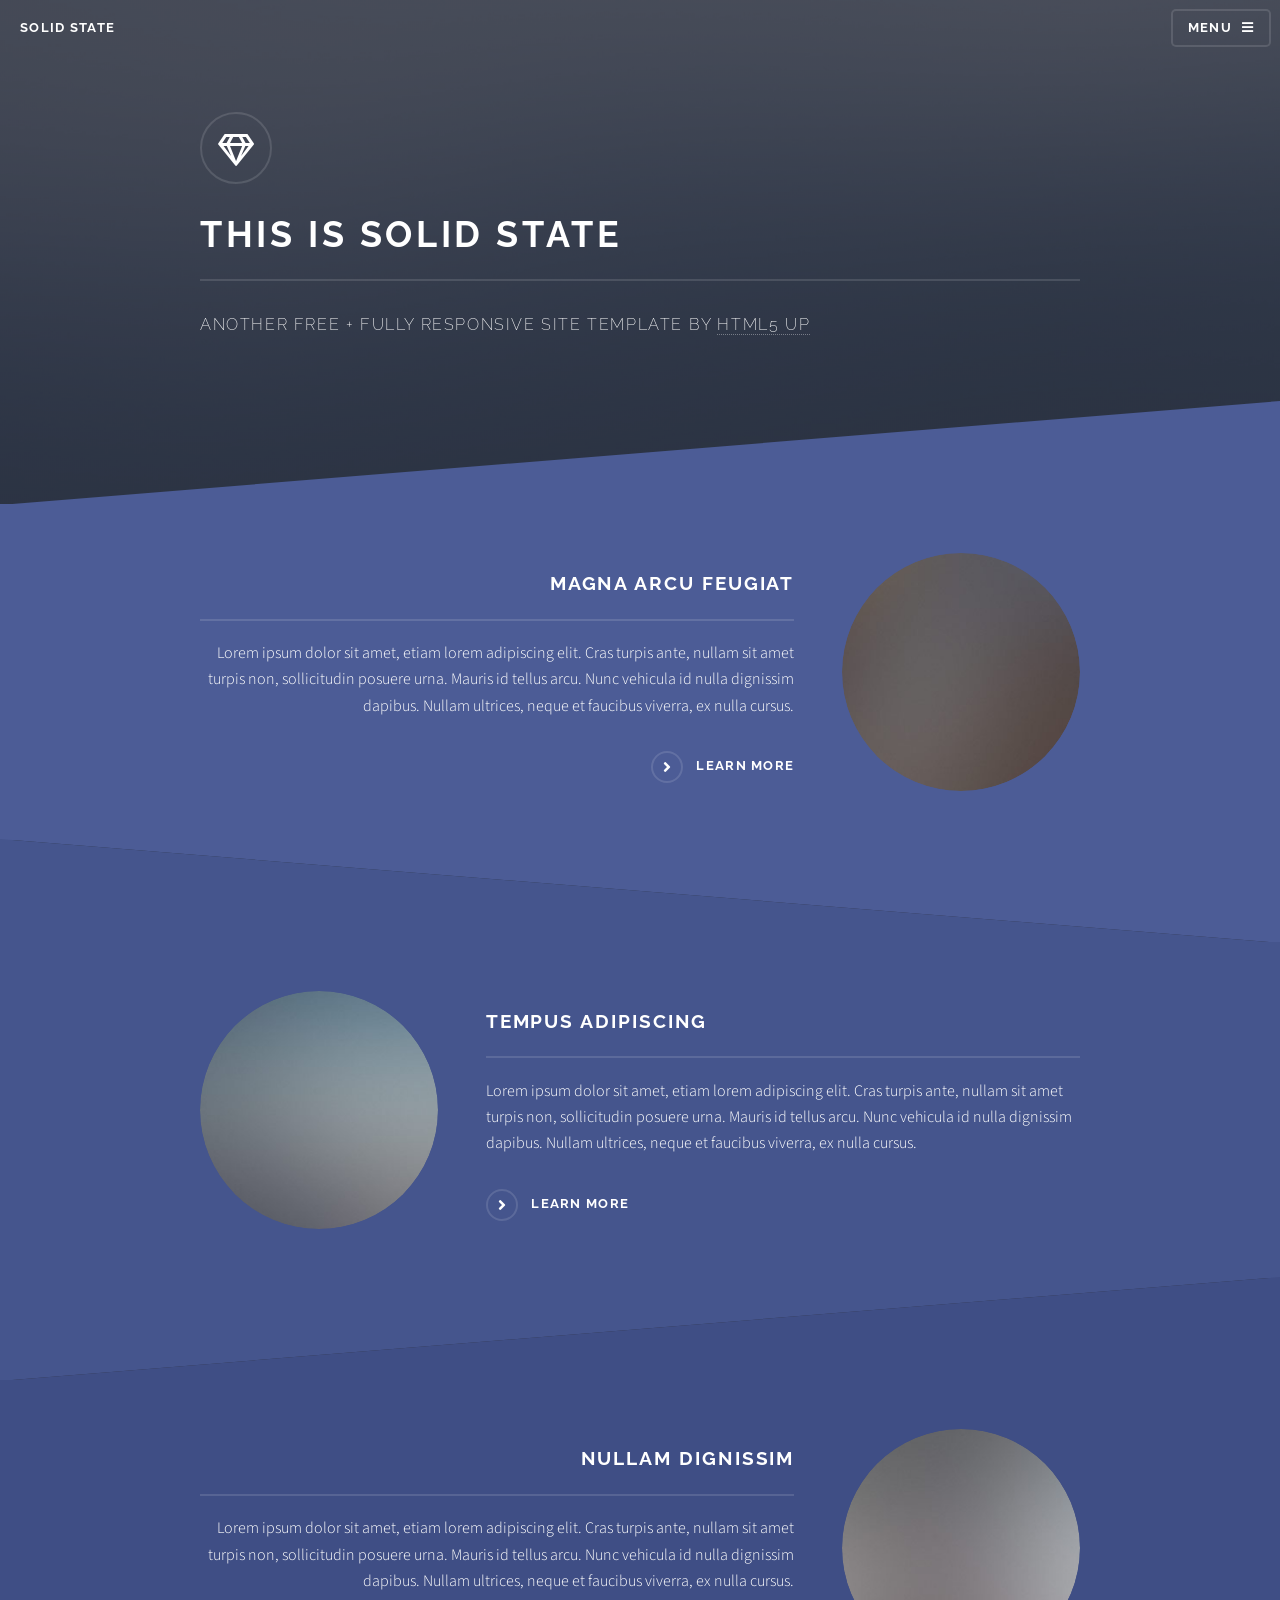
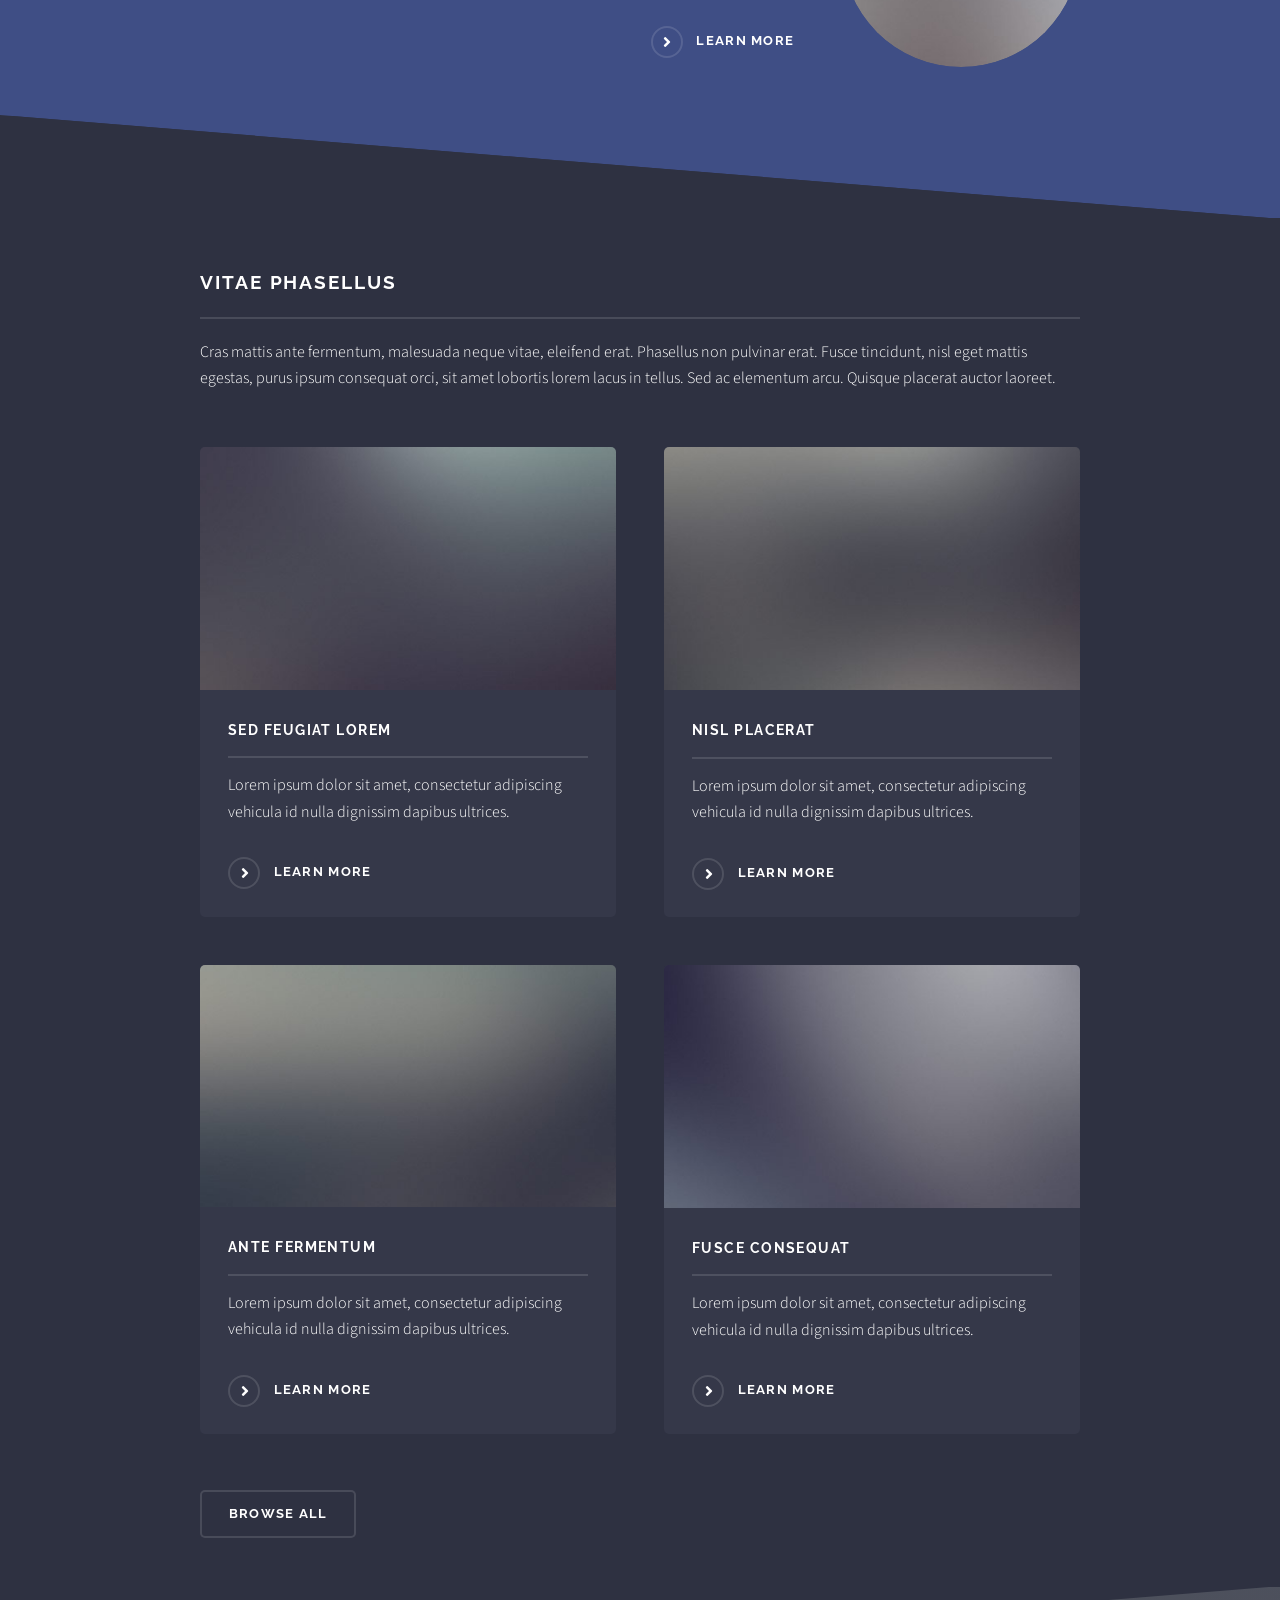
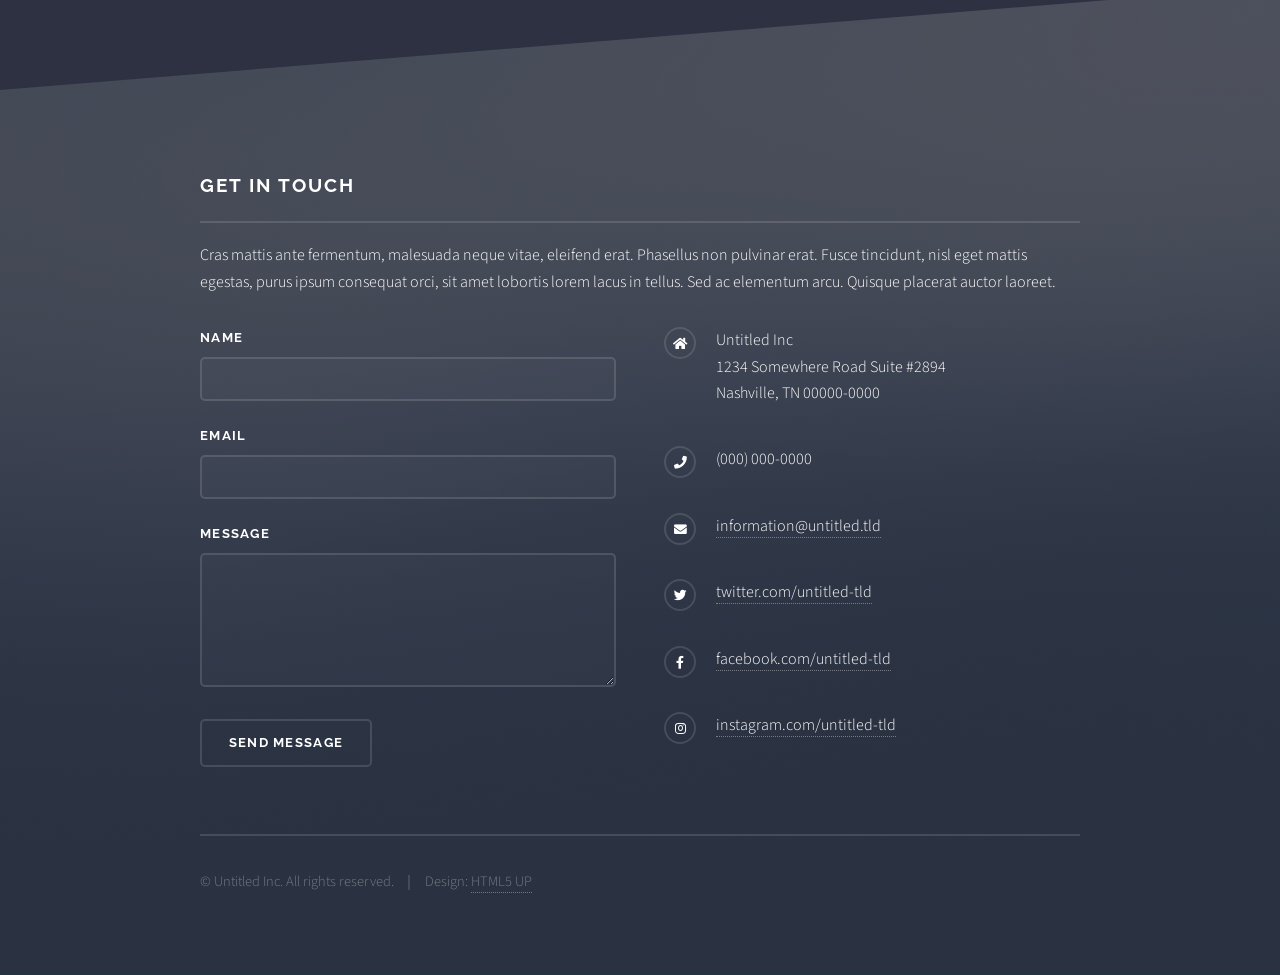
==== index.html @ ca30f861 "Add files via upload" ====
<!DOCTYPE HTML>
<!--
	Solid State by HTML5 UP
	html5up.net | @ajlkn
	Free for personal and commercial use under the CCA 3.0 license (html5up.net/license)
-->
<html>
	<head>
		<title>Solid State by HTML5 UP</title>
		<meta charset="utf-8" />
		<meta name="viewport" content="width=device-width, initial-scale=1, user-scalable=no" />
		<link rel="stylesheet" href="assets/css/main.css" />
		<noscript><link rel="stylesheet" href="assets/css/noscript.css" /></noscript>
	</head>
	<body class="is-preload">

		<!-- Page Wrapper -->
			<div id="page-wrapper">

				<!-- Header -->
					<header id="header" class="alt">
						<h1><a href="index.html">Solid State</a></h1>
						<nav>
							<a href="#menu">Menu</a>
						</nav>
					</header>

				<!-- Menu -->
					<nav id="menu">
						<div class="inner">
							<h2>Menu</h2>
							<ul class="links">
								<li><a href="index.html">Home</a></li>
								<li><a href="generic.html">Generic</a></li>
								<li><a href="elements.html">Elements</a></li>
								<li><a href="#">Log In</a></li>
								<li><a href="#">Sign Up</a></li>
							</ul>
							<a href="#" class="close">Close</a>
						</div>
					</nav>

				<!-- Banner -->
					<section id="banner">
						<div class="inner">
							<div class="logo"><span class="icon fa-gem"></span></div>
							<h2>This is Solid State</h2>
							<p>Another free + fully responsive site template by <a href="http://html5up.net">HTML5 UP</a></p>
						</div>
					</section>

				<!-- Wrapper -->
					<section id="wrapper">

						<!-- One -->
							<section id="one" class="wrapper spotlight style1">
								<div class="inner">
									<a href="#" class="image"><img src="images/pic01.jpg" alt="" /></a>
									<div class="content">
										<h2 class="major">Magna arcu feugiat</h2>
										<p>Lorem ipsum dolor sit amet, etiam lorem adipiscing elit. Cras turpis ante, nullam sit amet turpis non, sollicitudin posuere urna. Mauris id tellus arcu. Nunc vehicula id nulla dignissim dapibus. Nullam ultrices, neque et faucibus viverra, ex nulla cursus.</p>
										<a href="#" class="special">Learn more</a>
									</div>
								</div>
							</section>

						<!-- Two -->
							<section id="two" class="wrapper alt spotlight style2">
								<div class="inner">
									<a href="#" class="image"><img src="images/pic02.jpg" alt="" /></a>
									<div class="content">
										<h2 class="major">Tempus adipiscing</h2>
										<p>Lorem ipsum dolor sit amet, etiam lorem adipiscing elit. Cras turpis ante, nullam sit amet turpis non, sollicitudin posuere urna. Mauris id tellus arcu. Nunc vehicula id nulla dignissim dapibus. Nullam ultrices, neque et faucibus viverra, ex nulla cursus.</p>
										<a href="#" class="special">Learn more</a>
									</div>
								</div>
							</section>

						<!-- Three -->
							<section id="three" class="wrapper spotlight style3">
								<div class="inner">
									<a href="#" class="image"><img src="images/pic03.jpg" alt="" /></a>
									<div class="content">
										<h2 class="major">Nullam dignissim</h2>
										<p>Lorem ipsum dolor sit amet, etiam lorem adipiscing elit. Cras turpis ante, nullam sit amet turpis non, sollicitudin posuere urna. Mauris id tellus arcu. Nunc vehicula id nulla dignissim dapibus. Nullam ultrices, neque et faucibus viverra, ex nulla cursus.</p>
										<a href="#" class="special">Learn more</a>
									</div>
								</div>
							</section>

						<!-- Four -->
							<section id="four" class="wrapper alt style1">
								<div class="inner">
									<h2 class="major">Vitae phasellus</h2>
									<p>Cras mattis ante fermentum, malesuada neque vitae, eleifend erat. Phasellus non pulvinar erat. Fusce tincidunt, nisl eget mattis egestas, purus ipsum consequat orci, sit amet lobortis lorem lacus in tellus. Sed ac elementum arcu. Quisque placerat auctor laoreet.</p>
									<section class="features">
										<article>
											<a href="#" class="image"><img src="images/pic04.jpg" alt="" /></a>
											<h3 class="major">Sed feugiat lorem</h3>
											<p>Lorem ipsum dolor sit amet, consectetur adipiscing vehicula id nulla dignissim dapibus ultrices.</p>
											<a href="#" class="special">Learn more</a>
										</article>
										<article>
											<a href="#" class="image"><img src="images/pic05.jpg" alt="" /></a>
											<h3 class="major">Nisl placerat</h3>
											<p>Lorem ipsum dolor sit amet, consectetur adipiscing vehicula id nulla dignissim dapibus ultrices.</p>
											<a href="#" class="special">Learn more</a>
										</article>
										<article>
											<a href="#" class="image"><img src="images/pic06.jpg" alt="" /></a>
											<h3 class="major">Ante fermentum</h3>
											<p>Lorem ipsum dolor sit amet, consectetur adipiscing vehicula id nulla dignissim dapibus ultrices.</p>
											<a href="#" class="special">Learn more</a>
										</article>
										<article>
											<a href="#" class="image"><img src="images/pic07.jpg" alt="" /></a>
											<h3 class="major">Fusce consequat</h3>
											<p>Lorem ipsum dolor sit amet, consectetur adipiscing vehicula id nulla dignissim dapibus ultrices.</p>
											<a href="#" class="special">Learn more</a>
										</article>
									</section>
									<ul class="actions">
										<li><a href="#" class="button">Browse All</a></li>
									</ul>
								</div>
							</section>

					</section>

				<!-- Footer -->
					<section id="footer">
						<div class="inner">
							<h2 class="major">Get in touch</h2>
							<p>Cras mattis ante fermentum, malesuada neque vitae, eleifend erat. Phasellus non pulvinar erat. Fusce tincidunt, nisl eget mattis egestas, purus ipsum consequat orci, sit amet lobortis lorem lacus in tellus. Sed ac elementum arcu. Quisque placerat auctor laoreet.</p>
							<form method="post" action="#">
								<div class="fields">
									<div class="field">
										<label for="name">Name</label>
										<input type="text" name="name" id="name" />
									</div>
									<div class="field">
										<label for="email">Email</label>
										<input type="email" name="email" id="email" />
									</div>
									<div class="field">
										<label for="message">Message</label>
										<textarea name="message" id="message" rows="4"></textarea>
									</div>
								</div>
								<ul class="actions">
									<li><input type="submit" value="Send Message" /></li>
								</ul>
							</form>
							<ul class="contact">
								<li class="icon solid fa-home">
									Untitled Inc<br />
									1234 Somewhere Road Suite #2894<br />
									Nashville, TN 00000-0000
								</li>
								<li class="icon solid fa-phone">(000) 000-0000</li>
								<li class="icon solid fa-envelope"><a href="#">information@untitled.tld</a></li>
								<li class="icon brands fa-twitter"><a href="#">twitter.com/untitled-tld</a></li>
								<li class="icon brands fa-facebook-f"><a href="#">facebook.com/untitled-tld</a></li>
								<li class="icon brands fa-instagram"><a href="#">instagram.com/untitled-tld</a></li>
							</ul>
							<ul class="copyright">
								<li>&copy; Untitled Inc. All rights reserved.</li><li>Design: <a href="http://html5up.net">HTML5 UP</a></li>
							</ul>
						</div>
					</section>

			</div>

		<!-- Scripts -->
			<script src="assets/js/jquery.min.js"></script>
			<script src="assets/js/jquery.scrollex.min.js"></script>
			<script src="assets/js/browser.min.js"></script>
			<script src="assets/js/breakpoints.min.js"></script>
			<script src="assets/js/util.js"></script>
			<script src="assets/js/main.js"></script>

	</body>
</html>
---- assets/css/main.css ----
@import url(fontawesome-all.min.css);
@import url("https://fonts.googleapis.com/css?family=Raleway:200,700|Source+Sans+Pro:300,600,300italic,600italic");

/*
	Solid State by HTML5 UP
	html5up.net | @ajlkn
	Free for personal and commercial use under the CCA 3.0 license (html5up.net/license)
*/

html, body, div, span, applet, object,
iframe, h1, h2, h3, h4, h5, h6, p, blockquote,
pre, a, abbr, acronym, address, big, cite,
code, del, dfn, em, img, ins, kbd, q, s, samp,
small, strike, strong, sub, sup, tt, var, b,
u, i, center, dl, dt, dd, ol, ul, li, fieldset,
form, label, legend, table, caption, tbody,
tfoot, thead, tr, th, td, article, aside,
canvas, details, embed, figure, figcaption,
footer, header, hgroup, menu, nav, output, ruby,
section, summary, time, mark, audio, video {
	margin: 0;
	padding: 0;
	border: 0;
	font-size: 100%;
	font: inherit;
	vertical-align: baseline;}

article, aside, details, figcaption, figure,
footer, header, hgroup, menu, nav, section {
	display: block;}

body {
	line-height: 1;
}

ol, ul {
	list-style: none;
}

blockquote, q {
	quotes: none;
}

	blockquote:before, blockquote:after, q:before, q:after {
		content: '';
		content: none;
	}

table {
	border-collapse: collapse;
	border-spacing: 0;
}

body {
	-webkit-text-size-adjust: none;
}

mark {
	background-color: transparent;
	color: inherit;
}

input::-moz-focus-inner {
	border: 0;
	padding: 0;
}

input, select, textarea {
	-moz-appearance: none;
	-webkit-appearance: none;
	-ms-appearance: none;
	appearance: none;
}

/* Basic */

	@-ms-viewport {
		width: device-width;
	}

	body {
		-ms-overflow-style: scrollbar;
	}

	@media screen and (max-width: 480px) {

		html, body {
			min-width: 320px;
		}

	}

	html {
		box-sizing: border-box;
	}

	*, *:before, *:after {
		box-sizing: inherit;
	}

	body {
		background-color: #2e3141;
		background-image: linear-gradient(to top, rgba(46, 49, 65, 0.8), rgba(46, 49, 65, 0.8)), url("../../images/bg.jpg");
		background-size: auto, cover;
		background-attachment: fixed, fixed;
		background-position: center, center;
	}

		body.is-preload *, body.is-preload *:before, body.is-preload *:after {
			-moz-animation: none !important;
			-webkit-animation: none !important;
			-ms-animation: none !important;
			animation: none !important;
			-moz-transition: none !important;
			-webkit-transition: none !important;
			-ms-transition: none !important;
			transition: none !important;
		}

/* Type */

	body, input, select, textarea {
		color: #ffffff;
		font-family: "Source Sans Pro", Helvetica, sans-serif;
		font-size: 16.5pt;
		font-weight: 300;
		line-height: 1.65;
	}

		@media screen and (max-width: 1680px) {

			body, input, select, textarea {
				font-size: 13pt;
			}

		}

		@media screen and (max-width: 1280px) {

			body, input, select, textarea {
				font-size: 12pt;
			}

		}

		@media screen and (max-width: 980px) {

			body, input, select, textarea {
				font-size: 12pt;
			}

		}

		@media screen and (max-width: 736px) {

			body, input, select, textarea {
				font-size: 12pt;
			}

		}

		@media screen and (max-width: 480px) {

			body, input, select, textarea {
				font-size: 12pt;
			}

		}

	a {
		-moz-transition: color 0.2s ease-in-out, border-bottom-color 0.2s ease-in-out;
		-webkit-transition: color 0.2s ease-in-out, border-bottom-color 0.2s ease-in-out;
		-ms-transition: color 0.2s ease-in-out, border-bottom-color 0.2s ease-in-out;
		transition: color 0.2s ease-in-out, border-bottom-color 0.2s ease-in-out;
		border-bottom: dotted 1px rgba(255, 255, 255, 0.35);
		color: #ffffff;
		text-decoration: none;
	}

		a:hover {
			border-bottom-color: transparent;
			color: #ffffff !important;
		}

		a.special:not(.button) {
			text-decoration: none;
			border-bottom: 0;
			display: block;
			font-family: Raleway, Helvetica, sans-serif;
			font-size: 0.8em;
			font-weight: 700;
			letter-spacing: 0.1em;
			margin: 0 0 2em 0;
			text-transform: uppercase;
		}

			a.special:not(.button):before {
				-moz-osx-font-smoothing: grayscale;
				-webkit-font-smoothing: antialiased;
				display: inline-block;
				font-style: normal;
				font-variant: normal;
				text-rendering: auto;
				line-height: 1;
				text-transform: none !important;
				font-family: 'Font Awesome 5 Free';
				font-weight: 900;
			}

			a.special:not(.button):before {
				-moz-transition: background-color 0.2s ease-in-out;
				-webkit-transition: background-color 0.2s ease-in-out;
				-ms-transition: background-color 0.2s ease-in-out;
				transition: background-color 0.2s ease-in-out;
				border-radius: 100%;
				border: solid 2px rgba(255, 255, 255, 0.125);
				content: '\f105';
				display: inline-block;
				font-size: 1.25em;
				height: 2em;
				line-height: 1.75em;
				margin-right: 0.85em;
				text-align: center;
				text-indent: 0.15em;
				vertical-align: middle;
				width: 2em;
			}

			a.special:not(.button):hover:before {
				background-color: rgba(255, 255, 255, 0.025);
			}

			a.special:not(.button):active:before {
				background-color: rgba(255, 255, 255, 0.075);
			}

	strong, b {
		color: #ffffff;
		font-weight: 600;
	}

	em, i {
		font-style: italic;
	}

	p {
		margin: 0 0 2em 0;
	}

	h1, h2, h3, h4, h5, h6 {
		color: #ffffff;
		font-family: Raleway, Helvetica, sans-serif;
		font-weight: 700;
		letter-spacing: 0.1em;
		margin: 0 0 1em 0;
		text-transform: uppercase;
	}

		h1 a, h2 a, h3 a, h4 a, h5 a, h6 a {
			color: inherit;
			text-decoration: none;
			border-bottom: 0;
		}

		h1 span, h2 span, h3 span, h4 span, h5 span, h6 span {
			font-weight: 200;
		}

		h1.major, h2.major, h3.major, h4.major, h5.major, h6.major {
			padding-bottom: 1em;
			border-bottom: solid 2px rgba(255, 255, 255, 0.125);
		}

	h2 {
		font-size: 1.2em;
	}

	h3 {
		font-size: 0.9em;
	}

	h4 {
		font-size: 0.7em;
	}

	h5 {
		font-size: 0.7em;
	}

	h6 {
		font-size: 0.7em;
	}

	@media screen and (max-width: 736px) {

		h2 {
			font-size: 1em;
		}

		h3 {
			font-size: 0.8em;
		}

	}

	sub {
		font-size: 0.8em;
		position: relative;
		top: 0.5em;
	}

	sup {
		font-size: 0.8em;
		position: relative;
		top: -0.5em;
	}

	blockquote {
		border-left: solid 4px rgba(255, 255, 255, 0.125);
		font-style: italic;
		margin: 0 0 2em 0;
		padding: 0.5em 0 0.5em 2em;
	}

	code {
		background: rgba(255, 255, 255, 0.025);
		border-radius: 5px;
		border: solid 2px rgba(255, 255, 255, 0.125);
		font-family: "Courier New", monospace;
		font-size: 0.9em;
		margin: 0 0.25em;
		padding: 0.25em 0.65em;
	}

	pre {
		-webkit-overflow-scrolling: touch;
		font-family: "Courier New", monospace;
		font-size: 0.9em;
		margin: 0 0 2em 0;
	}

		pre code {
			display: block;
			line-height: 1.75em;
			padding: 1em 1.5em;
			overflow-x: auto;
		}

	hr {
		border: 0;
		border-bottom: solid 2px rgba(255, 255, 255, 0.125);
		margin: 2.5em 0;
	}

		hr.major {
			margin: 4em 0;
		}

	.align-left {
		text-align: left;
	}

	.align-center {
		text-align: center;
	}

	.align-right {
		text-align: right;
	}

/* Row */

	.row {
		display: flex;
		flex-wrap: wrap;
		box-sizing: border-box;
		align-items: stretch;
	}

		.row > * {
			box-sizing: border-box;
		}

		.row.gtr-uniform > * > :last-child {
			margin-bottom: 0;
		}

		.row.aln-left {
			justify-content: flex-start;
		}

		.row.aln-center {
			justify-content: center;
		}

		.row.aln-right {
			justify-content: flex-end;
		}

		.row.aln-top {
			align-items: flex-start;
		}

		.row.aln-middle {
			align-items: center;
		}

		.row.aln-bottom {
			align-items: flex-end;
		}

		.row > .imp {
			order: -1;
		}

		.row > .col-1 {
			width: 8.33333%;
		}

		.row > .off-1 {
			margin-left: 8.33333%;
		}

		.row > .col-2 {
			width: 16.66667%;
		}

		.row > .off-2 {
			margin-left: 16.66667%;
		}

		.row > .col-3 {
			width: 25%;
		}

		.row > .off-3 {
			margin-left: 25%;
		}

		.row > .col-4 {
			width: 33.33333%;
		}

		.row > .off-4 {
			margin-left: 33.33333%;
		}

		.row > .col-5 {
			width: 41.66667%;
		}

		.row > .off-5 {
			margin-left: 41.66667%;
		}

		.row > .col-6 {
			width: 50%;
		}

		.row > .off-6 {
			margin-left: 50%;
		}

		.row > .col-7 {
			width: 58.33333%;
		}

		.row > .off-7 {
			margin-left: 58.33333%;
		}

		.row > .col-8 {
			width: 66.66667%;
		}

		.row > .off-8 {
			margin-left: 66.66667%;
		}

		.row > .col-9 {
			width: 75%;
		}

		.row > .off-9 {
			margin-left: 75%;
		}

		.row > .col-10 {
			width: 83.33333%;
		}

		.row > .off-10 {
			margin-left: 83.33333%;
		}

		.row > .col-11 {
			width: 91.66667%;
		}

		.row > .off-11 {
			margin-left: 91.66667%;
		}

		.row > .col-12 {
			width: 100%;
		}

		.row > .off-12 {
			margin-left: 100%;
		}

		.row.gtr-0 {
			margin-top: 0;
			margin-left: 0em;
		}

			.row.gtr-0 > * {
				padding: 0 0 0 0em;
			}

			.row.gtr-0.gtr-uniform {
				margin-top: 0em;
			}

				.row.gtr-0.gtr-uniform > * {
					padding-top: 0em;
				}

		.row.gtr-25 {
			margin-top: 0;
			margin-left: -0.4375em;
		}

			.row.gtr-25 > * {
				padding: 0 0 0 0.4375em;
			}

			.row.gtr-25.gtr-uniform {
				margin-top: -0.4375em;
			}

				.row.gtr-25.gtr-uniform > * {
					padding-top: 0.4375em;
				}

		.row.gtr-50 {
			margin-top: 0;
			margin-left: -0.875em;
		}

			.row.gtr-50 > * {
				padding: 0 0 0 0.875em;
			}

			.row.gtr-50.gtr-uniform {
				margin-top: -0.875em;
			}

				.row.gtr-50.gtr-uniform > * {
					padding-top: 0.875em;
				}

		.row {
			margin-top: 0;
			margin-left: -1.75em;
		}

			.row > * {
				padding: 0 0 0 1.75em;
			}

			.row.gtr-uniform {
				margin-top: -1.75em;
			}

				.row.gtr-uniform > * {
					padding-top: 1.75em;
				}

		.row.gtr-150 {
			margin-top: 0;
			margin-left: -2.625em;
		}

			.row.gtr-150 > * {
				padding: 0 0 0 2.625em;
			}

			.row.gtr-150.gtr-uniform {
				margin-top: -2.625em;
			}

				.row.gtr-150.gtr-uniform > * {
					padding-top: 2.625em;
				}

		.row.gtr-200 {
			margin-top: 0;
			margin-left: -3.5em;
		}

			.row.gtr-200 > * {
				padding: 0 0 0 3.5em;
			}

			.row.gtr-200.gtr-uniform {
				margin-top: -3.5em;
			}

				.row.gtr-200.gtr-uniform > * {
					padding-top: 3.5em;
				}

		@media screen and (max-width: 1680px) {

			.row {
				display: flex;
				flex-wrap: wrap;
				box-sizing: border-box;
				align-items: stretch;
			}

				.row > * {
					box-sizing: border-box;
				}

				.row.gtr-uniform > * > :last-child {
					margin-bottom: 0;
				}

				.row.aln-left {
					justify-content: flex-start;
				}

				.row.aln-center {
					justify-content: center;
				}

				.row.aln-right {
					justify-content: flex-end;
				}

				.row.aln-top {
					align-items: flex-start;
				}

				.row.aln-middle {
					align-items: center;
				}

				.row.aln-bottom {
					align-items: flex-end;
				}

				.row > .imp-xlarge {
					order: -1;
				}

				.row > .col-1-xlarge {
					width: 8.33333%;
				}

				.row > .off-1-xlarge {
					margin-left: 8.33333%;
				}

				.row > .col-2-xlarge {
					width: 16.66667%;
				}

				.row > .off-2-xlarge {
					margin-left: 16.66667%;
				}

				.row > .col-3-xlarge {
					width: 25%;
				}

				.row > .off-3-xlarge {
					margin-left: 25%;
				}

				.row > .col-4-xlarge {
					width: 33.33333%;
				}

				.row > .off-4-xlarge {
					margin-left: 33.33333%;
				}

				.row > .col-5-xlarge {
					width: 41.66667%;
				}

				.row > .off-5-xlarge {
					margin-left: 41.66667%;
				}

				.row > .col-6-xlarge {
					width: 50%;
				}

				.row > .off-6-xlarge {
					margin-left: 50%;
				}

				.row > .col-7-xlarge {
					width: 58.33333%;
				}

				.row > .off-7-xlarge {
					margin-left: 58.33333%;
				}

				.row > .col-8-xlarge {
					width: 66.66667%;
				}

				.row > .off-8-xlarge {
					margin-left: 66.66667%;
				}

				.row > .col-9-xlarge {
					width: 75%;
				}

				.row > .off-9-xlarge {
					margin-left: 75%;
				}

				.row > .col-10-xlarge {
					width: 83.33333%;
				}

				.row > .off-10-xlarge {
					margin-left: 83.33333%;
				}

				.row > .col-11-xlarge {
					width: 91.66667%;
				}

				.row > .off-11-xlarge {
					margin-left: 91.66667%;
				}

				.row > .col-12-xlarge {
					width: 100%;
				}

				.row > .off-12-xlarge {
					margin-left: 100%;
				}

				.row.gtr-0 {
					margin-top: 0;
					margin-left: 0em;
				}

					.row.gtr-0 > * {
						padding: 0 0 0 0em;
					}

					.row.gtr-0.gtr-uniform {
						margin-top: 0em;
					}

						.row.gtr-0.gtr-uniform > * {
							padding-top: 0em;
						}

				.row.gtr-25 {
					margin-top: 0;
					margin-left: -0.4375em;
				}

					.row.gtr-25 > * {
						padding: 0 0 0 0.4375em;
					}

					.row.gtr-25.gtr-uniform {
						margin-top: -0.4375em;
					}

						.row.gtr-25.gtr-uniform > * {
							padding-top: 0.4375em;
						}

				.row.gtr-50 {
					margin-top: 0;
					margin-left: -0.875em;
				}

					.row.gtr-50 > * {
						padding: 0 0 0 0.875em;
					}

					.row.gtr-50.gtr-uniform {
						margin-top: -0.875em;
					}

						.row.gtr-50.gtr-uniform > * {
							padding-top: 0.875em;
						}

				.row {
					margin-top: 0;
					margin-left: -1.75em;
				}

					.row > * {
						padding: 0 0 0 1.75em;
					}

					.row.gtr-uniform {
						margin-top: -1.75em;
					}

						.row.gtr-uniform > * {
							padding-top: 1.75em;
						}

				.row.gtr-150 {
					margin-top: 0;
					margin-left: -2.625em;
				}

					.row.gtr-150 > * {
						padding: 0 0 0 2.625em;
					}

					.row.gtr-150.gtr-uniform {
						margin-top: -2.625em;
					}

						.row.gtr-150.gtr-uniform > * {
							padding-top: 2.625em;
						}

				.row.gtr-200 {
					margin-top: 0;
					margin-left: -3.5em;
				}

					.row.gtr-200 > * {
						padding: 0 0 0 3.5em;
					}

					.row.gtr-200.gtr-uniform {
						margin-top: -3.5em;
					}

						.row.gtr-200.gtr-uniform > * {
							padding-top: 3.5em;
						}

		}

		@media screen and (max-width: 1280px) {

			.row {
				display: flex;
				flex-wrap: wrap;
				box-sizing: border-box;
				align-items: stretch;
			}

				.row > * {
					box-sizing: border-box;
				}

				.row.gtr-uniform > * > :last-child {
					margin-bottom: 0;
				}

				.row.aln-left {
					justify-content: flex-start;
				}

				.row.aln-center {
					justify-content: center;
				}

				.row.aln-right {
					justify-content: flex-end;
				}

				.row.aln-top {
					align-items: flex-start;
				}

				.row.aln-middle {
					align-items: center;
				}

				.row.aln-bottom {
					align-items: flex-end;
				}

				.row > .imp-large {
					order: -1;
				}

				.row > .col-1-large {
					width: 8.33333%;
				}

				.row > .off-1-large {
					margin-left: 8.33333%;
				}

				.row > .col-2-large {
					width: 16.66667%;
				}

				.row > .off-2-large {
					margin-left: 16.66667%;
				}

				.row > .col-3-large {
					width: 25%;
				}

				.row > .off-3-large {
					margin-left: 25%;
				}

				.row > .col-4-large {
					width: 33.33333%;
				}

				.row > .off-4-large {
					margin-left: 33.33333%;
				}

				.row > .col-5-large {
					width: 41.66667%;
				}

				.row > .off-5-large {
					margin-left: 41.66667%;
				}

				.row > .col-6-large {
					width: 50%;
				}

				.row > .off-6-large {
					margin-left: 50%;
				}

				.row > .col-7-large {
					width: 58.33333%;
				}

				.row > .off-7-large {
					margin-left: 58.33333%;
				}

				.row > .col-8-large {
					width: 66.66667%;
				}

				.row > .off-8-large {
					margin-left: 66.66667%;
				}

				.row > .col-9-large {
					width: 75%;
				}

				.row > .off-9-large {
					margin-left: 75%;
				}

				.row > .col-10-large {
					width: 83.33333%;
				}

				.row > .off-10-large {
					margin-left: 83.33333%;
				}

				.row > .col-11-large {
					width: 91.66667%;
				}

				.row > .off-11-large {
					margin-left: 91.66667%;
				}

				.row > .col-12-large {
					width: 100%;
				}

				.row > .off-12-large {
					margin-left: 100%;
				}

				.row.gtr-0 {
					margin-top: 0;
					margin-left: 0em;
				}

					.row.gtr-0 > * {
						padding: 0 0 0 0em;
					}

					.row.gtr-0.gtr-uniform {
						margin-top: 0em;
					}

						.row.gtr-0.gtr-uniform > * {
							padding-top: 0em;
						}

				.row.gtr-25 {
					margin-top: 0;
					margin-left: -0.4375em;
				}

					.row.gtr-25 > * {
						padding: 0 0 0 0.4375em;
					}

					.row.gtr-25.gtr-uniform {
						margin-top: -0.4375em;
					}

						.row.gtr-25.gtr-uniform > * {
							padding-top: 0.4375em;
						}

				.row.gtr-50 {
					margin-top: 0;
					margin-left: -0.875em;
				}

					.row.gtr-50 > * {
						padding: 0 0 0 0.875em;
					}

					.row.gtr-50.gtr-uniform {
						margin-top: -0.875em;
					}

						.row.gtr-50.gtr-uniform > * {
							padding-top: 0.875em;
						}

				.row {
					margin-top: 0;
					margin-left: -1.75em;
				}

					.row > * {
						padding: 0 0 0 1.75em;
					}

					.row.gtr-uniform {
						margin-top: -1.75em;
					}

						.row.gtr-uniform > * {
							padding-top: 1.75em;
						}

				.row.gtr-150 {
					margin-top: 0;
					margin-left: -2.625em;
				}

					.row.gtr-150 > * {
						padding: 0 0 0 2.625em;
					}

					.row.gtr-150.gtr-uniform {
						margin-top: -2.625em;
					}

						.row.gtr-150.gtr-uniform > * {
							padding-top: 2.625em;
						}

				.row.gtr-200 {
					margin-top: 0;
					margin-left: -3.5em;
				}

					.row.gtr-200 > * {
						padding: 0 0 0 3.5em;
					}

					.row.gtr-200.gtr-uniform {
						margin-top: -3.5em;
					}

						.row.gtr-200.gtr-uniform > * {
							padding-top: 3.5em;
						}

		}

		@media screen and (max-width: 980px) {

			.row {
				display: flex;
				flex-wrap: wrap;
				box-sizing: border-box;
				align-items: stretch;
			}

				.row > * {
					box-sizing: border-box;
				}

				.row.gtr-uniform > * > :last-child {
					margin-bottom: 0;
				}

				.row.aln-left {
					justify-content: flex-start;
				}

				.row.aln-center {
					justify-content: center;
				}

				.row.aln-right {
					justify-content: flex-end;
				}

				.row.aln-top {
					align-items: flex-start;
				}

				.row.aln-middle {
					align-items: center;
				}

				.row.aln-bottom {
					align-items: flex-end;
				}

				.row > .imp-medium {
					order: -1;
				}

				.row > .col-1-medium {
					width: 8.33333%;
				}

				.row > .off-1-medium {
					margin-left: 8.33333%;
				}

				.row > .col-2-medium {
					width: 16.66667%;
				}

				.row > .off-2-medium {
					margin-left: 16.66667%;
				}

				.row > .col-3-medium {
					width: 25%;
				}

				.row > .off-3-medium {
					margin-left: 25%;
				}

				.row > .col-4-medium {
					width: 33.33333%;
				}

				.row > .off-4-medium {
					margin-left: 33.33333%;
				}

				.row > .col-5-medium {
					width: 41.66667%;
				}

				.row > .off-5-medium {
					margin-left: 41.66667%;
				}

				.row > .col-6-medium {
					width: 50%;
				}

				.row > .off-6-medium {
					margin-left: 50%;
				}

				.row > .col-7-medium {
					width: 58.33333%;
				}

				.row > .off-7-medium {
					margin-left: 58.33333%;
				}

				.row > .col-8-medium {
					width: 66.66667%;
				}

				.row > .off-8-medium {
					margin-left: 66.66667%;
				}

				.row > .col-9-medium {
					width: 75%;
				}

				.row > .off-9-medium {
					margin-left: 75%;
				}

				.row > .col-10-medium {
					width: 83.33333%;
				}

				.row > .off-10-medium {
					margin-left: 83.33333%;
				}

				.row > .col-11-medium {
					width: 91.66667%;
				}

				.row > .off-11-medium {
					margin-left: 91.66667%;
				}

				.row > .col-12-medium {
					width: 100%;
				}

				.row > .off-12-medium {
					margin-left: 100%;
				}

				.row.gtr-0 {
					margin-top: 0;
					margin-left: 0em;
				}

					.row.gtr-0 > * {
						padding: 0 0 0 0em;
					}

					.row.gtr-0.gtr-uniform {
						margin-top: 0em;
					}

						.row.gtr-0.gtr-uniform > * {
							padding-top: 0em;
						}

				.row.gtr-25 {
					margin-top: 0;
					margin-left: -0.4375em;
				}

					.row.gtr-25 > * {
						padding: 0 0 0 0.4375em;
					}

					.row.gtr-25.gtr-uniform {
						margin-top: -0.4375em;
					}

						.row.gtr-25.gtr-uniform > * {
							padding-top: 0.4375em;
						}

				.row.gtr-50 {
					margin-top: 0;
					margin-left: -0.875em;
				}

					.row.gtr-50 > * {
						padding: 0 0 0 0.875em;
					}

					.row.gtr-50.gtr-uniform {
						margin-top: -0.875em;
					}

						.row.gtr-50.gtr-uniform > * {
							padding-top: 0.875em;
						}

				.row {
					margin-top: 0;
					margin-left: -1.75em;
				}

					.row > * {
						padding: 0 0 0 1.75em;
					}

					.row.gtr-uniform {
						margin-top: -1.75em;
					}

						.row.gtr-uniform > * {
							padding-top: 1.75em;
						}

				.row.gtr-150 {
					margin-top: 0;
					margin-left: -2.625em;
				}

					.row.gtr-150 > * {
						padding: 0 0 0 2.625em;
					}

					.row.gtr-150.gtr-uniform {
						margin-top: -2.625em;
					}

						.row.gtr-150.gtr-uniform > * {
							padding-top: 2.625em;
						}

				.row.gtr-200 {
					margin-top: 0;
					margin-left: -3.5em;
				}

					.row.gtr-200 > * {
						padding: 0 0 0 3.5em;
					}

					.row.gtr-200.gtr-uniform {
						margin-top: -3.5em;
					}

						.row.gtr-200.gtr-uniform > * {
							padding-top: 3.5em;
						}

		}

		@media screen and (max-width: 736px) {

			.row {
				display: flex;
				flex-wrap: wrap;
				box-sizing: border-box;
				align-items: stretch;
			}

				.row > * {
					box-sizing: border-box;
				}

				.row.gtr-uniform > * > :last-child {
					margin-bottom: 0;
				}

				.row.aln-left {
					justify-content: flex-start;
				}

				.row.aln-center {
					justify-content: center;
				}

				.row.aln-right {
					justify-content: flex-end;
				}

				.row.aln-top {
					align-items: flex-start;
				}

				.row.aln-middle {
					align-items: center;
				}

				.row.aln-bottom {
					align-items: flex-end;
				}

				.row > .imp-small {
					order: -1;
				}

				.row > .col-1-small {
					width: 8.33333%;
				}

				.row > .off-1-small {
					margin-left: 8.33333%;
				}

				.row > .col-2-small {
					width: 16.66667%;
				}

				.row > .off-2-small {
					margin-left: 16.66667%;
				}

				.row > .col-3-small {
					width: 25%;
				}

				.row > .off-3-small {
					margin-left: 25%;
				}

				.row > .col-4-small {
					width: 33.33333%;
				}

				.row > .off-4-small {
					margin-left: 33.33333%;
				}

				.row > .col-5-small {
					width: 41.66667%;
				}

				.row > .off-5-small {
					margin-left: 41.66667%;
				}

				.row > .col-6-small {
					width: 50%;
				}

				.row > .off-6-small {
					margin-left: 50%;
				}

				.row > .col-7-small {
					width: 58.33333%;
				}

				.row > .off-7-small {
					margin-left: 58.33333%;
				}

				.row > .col-8-small {
					width: 66.66667%;
				}

				.row > .off-8-small {
					margin-left: 66.66667%;
				}

				.row > .col-9-small {
					width: 75%;
				}

				.row > .off-9-small {
					margin-left: 75%;
				}

				.row > .col-10-small {
					width: 83.33333%;
				}

				.row > .off-10-small {
					margin-left: 83.33333%;
				}

				.row > .col-11-small {
					width: 91.66667%;
				}

				.row > .off-11-small {
					margin-left: 91.66667%;
				}

				.row > .col-12-small {
					width: 100%;
				}

				.row > .off-12-small {
					margin-left: 100%;
				}

				.row.gtr-0 {
					margin-top: 0;
					margin-left: 0em;
				}

					.row.gtr-0 > * {
						padding: 0 0 0 0em;
					}

					.row.gtr-0.gtr-uniform {
						margin-top: 0em;
					}

						.row.gtr-0.gtr-uniform > * {
							padding-top: 0em;
						}

				.row.gtr-25 {
					margin-top: 0;
					margin-left: -0.3125em;
				}

					.row.gtr-25 > * {
						padding: 0 0 0 0.3125em;
					}

					.row.gtr-25.gtr-uniform {
						margin-top: -0.3125em;
					}

						.row.gtr-25.gtr-uniform > * {
							padding-top: 0.3125em;
						}

				.row.gtr-50 {
					margin-top: 0;
					margin-left: -0.625em;
				}

					.row.gtr-50 > * {
						padding: 0 0 0 0.625em;
					}

					.row.gtr-50.gtr-uniform {
						margin-top: -0.625em;
					}

						.row.gtr-50.gtr-uniform > * {
							padding-top: 0.625em;
						}

				.row {
					margin-top: 0;
					margin-left: -1.25em;
				}

					.row > * {
						padding: 0 0 0 1.25em;
					}

					.row.gtr-uniform {
						margin-top: -1.25em;
					}

						.row.gtr-uniform > * {
							padding-top: 1.25em;
						}

				.row.gtr-150 {
					margin-top: 0;
					margin-left: -1.875em;
				}

					.row.gtr-150 > * {
						padding: 0 0 0 1.875em;
					}

					.row.gtr-150.gtr-uniform {
						margin-top: -1.875em;
					}

						.row.gtr-150.gtr-uniform > * {
							padding-top: 1.875em;
						}

				.row.gtr-200 {
					margin-top: 0;
					margin-left: -2.5em;
				}

					.row.gtr-200 > * {
						padding: 0 0 0 2.5em;
					}

					.row.gtr-200.gtr-uniform {
						margin-top: -2.5em;
					}

						.row.gtr-200.gtr-uniform > * {
							padding-top: 2.5em;
						}

		}

		@media screen and (max-width: 480px) {

			.row {
				display: flex;
				flex-wrap: wrap;
				box-sizing: border-box;
				align-items: stretch;
			}

				.row > * {
					box-sizing: border-box;
				}

				.row.gtr-uniform > * > :last-child {
					margin-bottom: 0;
				}

				.row.aln-left {
					justify-content: flex-start;
				}

				.row.aln-center {
					justify-content: center;
				}

				.row.aln-right {
					justify-content: flex-end;
				}

				.row.aln-top {
					align-items: flex-start;
				}

				.row.aln-middle {
					align-items: center;
				}

				.row.aln-bottom {
					align-items: flex-end;
				}

				.row > .imp-xsmall {
					order: -1;
				}

				.row > .col-1-xsmall {
					width: 8.33333%;
				}

				.row > .off-1-xsmall {
					margin-left: 8.33333%;
				}

				.row > .col-2-xsmall {
					width: 16.66667%;
				}

				.row > .off-2-xsmall {
					margin-left: 16.66667%;
				}

				.row > .col-3-xsmall {
					width: 25%;
				}

				.row > .off-3-xsmall {
					margin-left: 25%;
				}

				.row > .col-4-xsmall {
					width: 33.33333%;
				}

				.row > .off-4-xsmall {
					margin-left: 33.33333%;
				}

				.row > .col-5-xsmall {
					width: 41.66667%;
				}

				.row > .off-5-xsmall {
					margin-left: 41.66667%;
				}

				.row > .col-6-xsmall {
					width: 50%;
				}

				.row > .off-6-xsmall {
					margin-left: 50%;
				}

				.row > .col-7-xsmall {
					width: 58.33333%;
				}

				.row > .off-7-xsmall {
					margin-left: 58.33333%;
				}

				.row > .col-8-xsmall {
					width: 66.66667%;
				}

				.row > .off-8-xsmall {
					margin-left: 66.66667%;
				}

				.row > .col-9-xsmall {
					width: 75%;
				}

				.row > .off-9-xsmall {
					margin-left: 75%;
				}

				.row > .col-10-xsmall {
					width: 83.33333%;
				}

				.row > .off-10-xsmall {
					margin-left: 83.33333%;
				}

				.row > .col-11-xsmall {
					width: 91.66667%;
				}

				.row > .off-11-xsmall {
					margin-left: 91.66667%;
				}

				.row > .col-12-xsmall {
					width: 100%;
				}

				.row > .off-12-xsmall {
					margin-left: 100%;
				}

				.row.gtr-0 {
					margin-top: 0;
					margin-left: 0em;
				}

					.row.gtr-0 > * {
						padding: 0 0 0 0em;
					}

					.row.gtr-0.gtr-uniform {
						margin-top: 0em;
					}

						.row.gtr-0.gtr-uniform > * {
							padding-top: 0em;
						}

				.row.gtr-25 {
					margin-top: 0;
					margin-left: -0.3125em;
				}

					.row.gtr-25 > * {
						padding: 0 0 0 0.3125em;
					}

					.row.gtr-25.gtr-uniform {
						margin-top: -0.3125em;
					}

						.row.gtr-25.gtr-uniform > * {
							padding-top: 0.3125em;
						}

				.row.gtr-50 {
					margin-top: 0;
					margin-left: -0.625em;
				}

					.row.gtr-50 > * {
						padding: 0 0 0 0.625em;
					}

					.row.gtr-50.gtr-uniform {
						margin-top: -0.625em;
					}

						.row.gtr-50.gtr-uniform > * {
							padding-top: 0.625em;
						}

				.row {
					margin-top: 0;
					margin-left: -1.25em;
				}

					.row > * {
						padding: 0 0 0 1.25em;
					}

					.row.gtr-uniform {
						margin-top: -1.25em;
					}

						.row.gtr-uniform > * {
							padding-top: 1.25em;
						}

				.row.gtr-150 {
					margin-top: 0;
					margin-left: -1.875em;
				}

					.row.gtr-150 > * {
						padding: 0 0 0 1.875em;
					}

					.row.gtr-150.gtr-uniform {
						margin-top: -1.875em;
					}

						.row.gtr-150.gtr-uniform > * {
							padding-top: 1.875em;
						}

				.row.gtr-200 {
					margin-top: 0;
					margin-left: -2.5em;
				}

					.row.gtr-200 > * {
						padding: 0 0 0 2.5em;
					}

					.row.gtr-200.gtr-uniform {
						margin-top: -2.5em;
					}

						.row.gtr-200.gtr-uniform > * {
							padding-top: 2.5em;
						}

		}

		@media screen and (max-width: 360px) {

			.row {
				display: flex;
				flex-wrap: wrap;
				box-sizing: border-box;
				align-items: stretch;
			}

				.row > * {
					box-sizing: border-box;
				}

				.row.gtr-uniform > * > :last-child {
					margin-bottom: 0;
				}

				.row.aln-left {
					justify-content: flex-start;
				}

				.row.aln-center {
					justify-content: center;
				}

				.row.aln-right {
					justify-content: flex-end;
				}

				.row.aln-top {
					align-items: flex-start;
				}

				.row.aln-middle {
					align-items: center;
				}

				.row.aln-bottom {
					align-items: flex-end;
				}

				.row > .imp-xxsmall {
					order: -1;
				}

				.row > .col-1-xxsmall {
					width: 8.33333%;
				}

				.row > .off-1-xxsmall {
					margin-left: 8.33333%;
				}

				.row > .col-2-xxsmall {
					width: 16.66667%;
				}

				.row > .off-2-xxsmall {
					margin-left: 16.66667%;
				}

				.row > .col-3-xxsmall {
					width: 25%;
				}

				.row > .off-3-xxsmall {
					margin-left: 25%;
				}

				.row > .col-4-xxsmall {
					width: 33.33333%;
				}

				.row > .off-4-xxsmall {
					margin-left: 33.33333%;
				}

				.row > .col-5-xxsmall {
					width: 41.66667%;
				}

				.row > .off-5-xxsmall {
					margin-left: 41.66667%;
				}

				.row > .col-6-xxsmall {
					width: 50%;
				}

				.row > .off-6-xxsmall {
					margin-left: 50%;
				}

				.row > .col-7-xxsmall {
					width: 58.33333%;
				}

				.row > .off-7-xxsmall {
					margin-left: 58.33333%;
				}

				.row > .col-8-xxsmall {
					width: 66.66667%;
				}

				.row > .off-8-xxsmall {
					margin-left: 66.66667%;
				}

				.row > .col-9-xxsmall {
					width: 75%;
				}

				.row > .off-9-xxsmall {
					margin-left: 75%;
				}

				.row > .col-10-xxsmall {
					width: 83.33333%;
				}

				.row > .off-10-xxsmall {
					margin-left: 83.33333%;
				}

				.row > .col-11-xxsmall {
					width: 91.66667%;
				}

				.row > .off-11-xxsmall {
					margin-left: 91.66667%;
				}

				.row > .col-12-xxsmall {
					width: 100%;
				}

				.row > .off-12-xxsmall {
					margin-left: 100%;
				}

				.row.gtr-0 {
					margin-top: 0;
					margin-left: 0em;
				}

					.row.gtr-0 > * {
						padding: 0 0 0 0em;
					}

					.row.gtr-0.gtr-uniform {
						margin-top: 0em;
					}

						.row.gtr-0.gtr-uniform > * {
							padding-top: 0em;
						}

				.row.gtr-25 {
					margin-top: 0;
					margin-left: -0.3125em;
				}

					.row.gtr-25 > * {
						padding: 0 0 0 0.3125em;
					}

					.row.gtr-25.gtr-uniform {
						margin-top: -0.3125em;
					}

						.row.gtr-25.gtr-uniform > * {
							padding-top: 0.3125em;
						}

				.row.gtr-50 {
					margin-top: 0;
					margin-left: -0.625em;
				}

					.row.gtr-50 > * {
						padding: 0 0 0 0.625em;
					}

					.row.gtr-50.gtr-uniform {
						margin-top: -0.625em;
					}

						.row.gtr-50.gtr-uniform > * {
							padding-top: 0.625em;
						}

				.row {
					margin-top: 0;
					margin-left: -1.25em;
				}

					.row > * {
						padding: 0 0 0 1.25em;
					}

					.row.gtr-uniform {
						margin-top: -1.25em;
					}

						.row.gtr-uniform > * {
							padding-top: 1.25em;
						}

				.row.gtr-150 {
					margin-top: 0;
					margin-left: -1.875em;
				}

					.row.gtr-150 > * {
						padding: 0 0 0 1.875em;
					}

					.row.gtr-150.gtr-uniform {
						margin-top: -1.875em;
					}

						.row.gtr-150.gtr-uniform > * {
							padding-top: 1.875em;
						}

				.row.gtr-200 {
					margin-top: 0;
					margin-left: -2.5em;
				}

					.row.gtr-200 > * {
						padding: 0 0 0 2.5em;
					}

					.row.gtr-200.gtr-uniform {
						margin-top: -2.5em;
					}

						.row.gtr-200.gtr-uniform > * {
							padding-top: 2.5em;
						}

		}

/* Section/Article */

	section.special, article.special {
		text-align: center;
	}

/* Form */

	form {
		margin: 0 0 2em 0;
	}

		form > :last-child {
			margin-bottom: 0;
		}

		form > .fields {
			display: -moz-flex;
			display: -webkit-flex;
			display: -ms-flex;
			display: flex;
			-moz-flex-wrap: wrap;
			-webkit-flex-wrap: wrap;
			-ms-flex-wrap: wrap;
			flex-wrap: wrap;
			width: calc(100% + 3em);
			margin: -1.5em 0 2em -1.5em;
		}

			form > .fields > .field {
				-moz-flex-grow: 0;
				-webkit-flex-grow: 0;
				-ms-flex-grow: 0;
				flex-grow: 0;
				-moz-flex-shrink: 0;
				-webkit-flex-shrink: 0;
				-ms-flex-shrink: 0;
				flex-shrink: 0;
				padding: 1.5em 0 0 1.5em;
				width: calc(100% - 1.5em);
			}

				form > .fields > .field.half {
					width: calc(50% - 0.75em);
				}

				form > .fields > .field.third {
					width: calc(100%/3 - 0.5em);
				}

				form > .fields > .field.quarter {
					width: calc(25% - 0.375em);
				}

		@media screen and (max-width: 480px) {

			form > .fields {
				width: calc(100% + 3em);
				margin: -1.5em 0 2em -1.5em;
			}

				form > .fields > .field {
					padding: 1.5em 0 0 1.5em;
					width: calc(100% - 1.5em);
				}

					form > .fields > .field.half {
						width: calc(100% - 1.5em);
					}

					form > .fields > .field.third {
						width: calc(100% - 1.5em);
					}

					form > .fields > .field.quarter {
						width: calc(100% - 1.5em);
					}

		}

	label {
		color: #ffffff;
		display: block;
		font-family: Raleway, Helvetica, sans-serif;
		font-size: 0.8em;
		font-weight: 700;
		letter-spacing: 0.1em;
		margin: 0 0 0.7em 0;
		text-transform: uppercase;
	}

	input[type="text"],
	input[type="password"],
	input[type="email"],
	input[type="tel"],
	select,
	textarea {
		-moz-appearance: none;
		-webkit-appearance: none;
		-ms-appearance: none;
		appearance: none;
		background: rgba(255, 255, 255, 0.025);
		border-radius: 5px;
		border: none;
		border: solid 2px rgba(255, 255, 255, 0.125);
		color: inherit;
		display: block;
		outline: 0;
		padding: 0 1em;
		text-decoration: none;
		width: 100%;
	}

		input[type="text"]:invalid,
		input[type="password"]:invalid,
		input[type="email"]:invalid,
		input[type="tel"]:invalid,
		select:invalid,
		textarea:invalid {
			box-shadow: none;
		}

		input[type="text"]:focus,
		input[type="password"]:focus,
		input[type="email"]:focus,
		input[type="tel"]:focus,
		select:focus,
		textarea:focus {
			border-color: #5b6ba6;
		}

	select {
		background-image: url("data:image/svg+xml;charset=utf8,%3Csvg xmlns='http://www.w3.org/2000/svg' width='40' height='40' preserveAspectRatio='none' viewBox='0 0 40 40'%3E%3Cpath d='M9.4,12.3l10.4,10.4l10.4-10.4c0.2-0.2,0.5-0.4,0.9-0.4c0.3,0,0.6,0.1,0.9,0.4l3.3,3.3c0.2,0.2,0.4,0.5,0.4,0.9 c0,0.4-0.1,0.6-0.4,0.9L20.7,31.9c-0.2,0.2-0.5,0.4-0.9,0.4c-0.3,0-0.6-0.1-0.9-0.4L4.3,17.3c-0.2-0.2-0.4-0.5-0.4-0.9 c0-0.4,0.1-0.6,0.4-0.9l3.3-3.3c0.2-0.2,0.5-0.4,0.9-0.4S9.1,12.1,9.4,12.3z' fill='rgba(255, 255, 255, 0.125)' /%3E%3C/svg%3E");
		background-size: 1.25rem;
		background-repeat: no-repeat;
		background-position: calc(100% - 1rem) center;
		height: 2.75em;
		padding-right: 2.75em;
		text-overflow: ellipsis;
	}

		select option {
			color: #ffffff;
			background: #2e3141;
		}

		select:focus::-ms-value {
			background-color: transparent;
		}

		select::-ms-expand {
			display: none;
		}

	input[type="text"],
	input[type="password"],
	input[type="email"],
	select {
		height: 2.75em;
	}

	textarea {
		padding: 0.75em 1em;
	}

	input[type="checkbox"],
	input[type="radio"] {
		-moz-appearance: none;
		-webkit-appearance: none;
		-ms-appearance: none;
		appearance: none;
		display: block;
		float: left;
		margin-right: -2em;
		opacity: 0;
		width: 1em;
		z-index: -1;
	}

		input[type="checkbox"] + label,
		input[type="radio"] + label {
			text-decoration: none;
			color: #ffffff;
			cursor: pointer;
			display: inline-block;
			font-size: 1em;
			font-family: "Source Sans Pro", Helvetica, sans-serif;
			text-transform: none;
			letter-spacing: 0;
			font-weight: 300;
			padding-left: 2.4em;
			padding-right: 0.75em;
			position: relative;
		}

			input[type="checkbox"] + label:before,
			input[type="radio"] + label:before {
				-moz-osx-font-smoothing: grayscale;
				-webkit-font-smoothing: antialiased;
				display: inline-block;
				font-style: normal;
				font-variant: normal;
				text-rendering: auto;
				line-height: 1;
				text-transform: none !important;
				font-family: 'Font Awesome 5 Free';
				font-weight: 900;
			}

			input[type="checkbox"] + label:before,
			input[type="radio"] + label:before {
				background: rgba(255, 255, 255, 0.025);
				border-radius: 5px;
				border: solid 2px rgba(255, 255, 255, 0.125);
				content: '';
				display: inline-block;
				font-size: 0.8em;
				height: 2.0625em;
				left: 0;
				line-height: 2.0625em;
				position: absolute;
				text-align: center;
				top: 0;
				width: 2.0625em;
			}

		input[type="checkbox"]:checked + label:before,
		input[type="radio"]:checked + label:before {
			background: #ffffff;
			border-color: #ffffff;
			content: '\f00c';
			color: #2e3141;
		}

		input[type="checkbox"]:focus + label:before,
		input[type="radio"]:focus + label:before {
			border-color: #4c5c96;
		}

	input[type="checkbox"] + label:before {
		border-radius: 5px;
	}

	input[type="radio"] + label:before {
		border-radius: 100%;
	}

	::-webkit-input-placeholder {
		color: rgba(255, 255, 255, 0.35) !important;
		opacity: 1.0;
	}

	:-moz-placeholder {
		color: rgba(255, 255, 255, 0.35) !important;
		opacity: 1.0;
	}

	::-moz-placeholder {
		color: rgba(255, 255, 255, 0.35) !important;
		opacity: 1.0;
	}

	:-ms-input-placeholder {
		color: rgba(255, 255, 255, 0.35) !important;
		opacity: 1.0;
	}

/* Box */

	.box {
		border-radius: 5px;
		border: solid 2px rgba(255, 255, 255, 0.125);
		margin-bottom: 2em;
		padding: 1.5em;
	}

		.box > :last-child,
		.box > :last-child > :last-child,
		.box > :last-child > :last-child > :last-child {
			margin-bottom: 0;
		}

		.box.alt {
			border: 0;
			border-radius: 0;
			padding: 0;
		}

/* Icon */

	.icon {
		text-decoration: none;
		border-bottom: none;
		position: relative;
	}

		.icon:before {
			-moz-osx-font-smoothing: grayscale;
			-webkit-font-smoothing: antialiased;
			display: inline-block;
			font-style: normal;
			font-variant: normal;
			text-rendering: auto;
			line-height: 1;
			text-transform: none !important;
			font-family: 'Font Awesome 5 Free';
			font-weight: 400;
		}

		.icon > .label {
			display: none;
		}

		.icon:before {
			line-height: inherit;
		}

		.icon.solid:before {
			font-weight: 900;
		}

		.icon.brands:before {
			font-family: 'Font Awesome 5 Brands';
		}

/* Image */

	.image {
		border-radius: 5px;
		border: 0;
		display: inline-block;
		position: relative;
	}

		.image img {
			border-radius: 5px;
			display: block;
		}

		.image.left, .image.right {
			max-width: 40%;
		}

			.image.left img, .image.right img {
				width: 100%;
			}

		.image.left {
			float: left;
			padding: 0 1.5em 1em 0;
			top: 0.25em;
		}

		.image.right {
			float: right;
			padding: 0 0 1em 1.5em;
			top: 0.25em;
		}

		.image.fit {
			display: block;
			margin: 0 0 2em 0;
			width: 100%;
		}

			.image.fit img {
				width: 100%;
			}

		.image.main {
			display: block;
			margin: 0 0 3em 0;
			width: 100%;
		}

			.image.main img {
				width: 100%;
			}

/* List */

	ol {
		list-style: decimal;
		margin: 0 0 2em 0;
		padding-left: 1.25em;
	}

		ol li {
			padding-left: 0.25em;
		}

	ul {
		list-style: disc;
		margin: 0 0 2em 0;
		padding-left: 1em;
	}

		ul li {
			padding-left: 0.5em;
		}

		ul.alt {
			list-style: none;
			padding-left: 0;
		}

			ul.alt li {
				border-top: solid 1px rgba(255, 255, 255, 0.125);
				padding: 0.5em 0;
			}

				ul.alt li:first-child {
					border-top: 0;
					padding-top: 0;
				}

	dl {
		margin: 0 0 2em 0;
	}

		dl dt {
			display: block;
			font-weight: 600;
			margin: 0 0 1em 0;
		}

		dl dd {
			margin-left: 2em;
		}

/* Actions */

	ul.actions {
		display: -moz-flex;
		display: -webkit-flex;
		display: -ms-flex;
		display: flex;
		cursor: default;
		list-style: none;
		margin-left: -1em;
		padding-left: 0;
	}

		ul.actions li {
			padding: 0 0 0 1em;
			vertical-align: middle;
		}

		ul.actions.special {
			-moz-justify-content: center;
			-webkit-justify-content: center;
			-ms-justify-content: center;
			justify-content: center;
			width: 100%;
			margin-left: 0;
		}

			ul.actions.special li:first-child {
				padding-left: 0;
			}

		ul.actions.stacked {
			-moz-flex-direction: column;
			-webkit-flex-direction: column;
			-ms-flex-direction: column;
			flex-direction: column;
			margin-left: 0;
		}

			ul.actions.stacked li {
				padding: 1.3em 0 0 0;
			}

				ul.actions.stacked li:first-child {
					padding-top: 0;
				}

		ul.actions.fit {
			width: calc(100% + 1em);
		}

			ul.actions.fit li {
				-moz-flex-grow: 1;
				-webkit-flex-grow: 1;
				-ms-flex-grow: 1;
				flex-grow: 1;
				-moz-flex-shrink: 1;
				-webkit-flex-shrink: 1;
				-ms-flex-shrink: 1;
				flex-shrink: 1;
				width: 100%;
			}

				ul.actions.fit li > * {
					width: 100%;
				}

			ul.actions.fit.stacked {
				width: 100%;
			}

		@media screen and (max-width: 480px) {

			ul.actions:not(.fixed) {
				-moz-flex-direction: column;
				-webkit-flex-direction: column;
				-ms-flex-direction: column;
				flex-direction: column;
				margin-left: 0;
				width: 100% !important;
			}

				ul.actions:not(.fixed) li {
					-moz-flex-grow: 1;
					-webkit-flex-grow: 1;
					-ms-flex-grow: 1;
					flex-grow: 1;
					-moz-flex-shrink: 1;
					-webkit-flex-shrink: 1;
					-ms-flex-shrink: 1;
					flex-shrink: 1;
					padding: 1em 0 0 0;
					text-align: center;
					width: 100%;
				}

					ul.actions:not(.fixed) li > * {
						width: 100%;
					}

					ul.actions:not(.fixed) li:first-child {
						padding-top: 0;
					}

					ul.actions:not(.fixed) li input[type="submit"],
					ul.actions:not(.fixed) li input[type="reset"],
					ul.actions:not(.fixed) li input[type="button"],
					ul.actions:not(.fixed) li button,
					ul.actions:not(.fixed) li .button {
						width: 100%;
					}

						ul.actions:not(.fixed) li input[type="submit"].icon:before,
						ul.actions:not(.fixed) li input[type="reset"].icon:before,
						ul.actions:not(.fixed) li input[type="button"].icon:before,
						ul.actions:not(.fixed) li button.icon:before,
						ul.actions:not(.fixed) li .button.icon:before {
							margin-left: -0.5rem;
						}

		}

/* Icons */

	ul.icons {
		cursor: default;
		list-style: none;
		padding-left: 0;
	}

		ul.icons li {
			display: inline-block;
			padding: 0 1em 0 0;
		}

			ul.icons li:last-child {
				padding-right: 0;
			}

			ul.icons li .icon:before {
				font-size: 1.25em;
			}

/* Contact */

	ul.contact {
		list-style: none;
		padding: 0;
	}

		ul.contact li {
			text-decoration: none;
			margin: 2.5em 0 0 0;
			padding: 0 0 0 3.25em;
			position: relative;
		}

			ul.contact li:before {
				-moz-osx-font-smoothing: grayscale;
				-webkit-font-smoothing: antialiased;
				display: inline-block;
				font-style: normal;
				font-variant: normal;
				text-rendering: auto;
				line-height: 1;
				text-transform: none !important;
				font-family: 'Font Awesome 5 Free';
				font-weight: 400;
			}

			ul.contact li:before {
				border-radius: 100%;
				border: solid 2px rgba(255, 255, 255, 0.125);
				display: inline-block;
				font-size: 0.8em;
				height: 2.5em;
				left: 0;
				line-height: 2.35em;
				position: absolute;
				text-align: center;
				top: 0;
				width: 2.5em;
			}

			ul.contact li:first-child {
				margin-top: 0;
			}

		@media screen and (max-width: 736px) {

			ul.contact li {
				margin: 1.5em 0 0 0;
			}

		}

/* Pagination */

	ul.pagination {
		cursor: default;
		list-style: none;
		padding-left: 0;
	}

		ul.pagination li {
			display: inline-block;
			padding-left: 0;
			vertical-align: middle;
		}

			ul.pagination li > .page {
				-moz-transition: background-color 0.2s ease-in-out, color 0.2s ease-in-out;
				-webkit-transition: background-color 0.2s ease-in-out, color 0.2s ease-in-out;
				-ms-transition: background-color 0.2s ease-in-out, color 0.2s ease-in-out;
				transition: background-color 0.2s ease-in-out, color 0.2s ease-in-out;
				border-bottom: 0;
				border-radius: 5px;
				display: inline-block;
				height: 1.5em;
				line-height: 1.5em;
				margin: 0 0.125em;
				min-width: 1.5em;
				padding: 0 0.5em;
				text-align: center;
			}

				ul.pagination li > .page:hover {
					background-color: rgba(255, 255, 255, 0.025);
				}

				ul.pagination li > .page.active {
					background-color: #4c5c96;
				}

			ul.pagination li:first-child {
				padding-right: 0.75em;
			}

			ul.pagination li:last-child {
				padding-left: 0.75em;
			}

		@media screen and (max-width: 480px) {

			ul.pagination li:nth-child(n+2):nth-last-child(n+2) {
				display: none;
			}

			ul.pagination li .button {
				width: 100%;
			}

			ul.pagination li:first-child {
				width: calc(50% - 2px);
				text-align: left;
				padding-right: 0.325em;
			}

			ul.pagination li:last-child {
				width: calc(50% - 2px);
				text-align: right;
				padding-left: 0.325em;
			}

		}

/* Table */

	.table-wrapper {
		-webkit-overflow-scrolling: touch;
		overflow-x: auto;
	}

	table {
		margin: 0 0 2em 0;
		width: 100%;
	}

		table tbody tr {
			border: solid 1px rgba(255, 255, 255, 0.125);
			border-left: 0;
			border-right: 0;
		}

			table tbody tr:nth-child(2n + 1) {
				background-color: rgba(255, 255, 255, 0.025);
			}

		table td {
			padding: 0.75em 0.75em;
		}

		table th {
			color: #ffffff;
			font-size: 0.9em;
			font-weight: 600;
			padding: 0 0.75em 0.75em 0.75em;
			text-align: left;
		}

		table thead {
			border-bottom: solid 2px rgba(255, 255, 255, 0.125);
		}

		table tfoot {
			border-top: solid 2px rgba(255, 255, 255, 0.125);
		}

		table.alt {
			border-collapse: separate;
		}

			table.alt tbody tr td {
				border: solid 1px rgba(255, 255, 255, 0.125);
				border-left-width: 0;
				border-top-width: 0;
			}

				table.alt tbody tr td:first-child {
					border-left-width: 1px;
				}

			table.alt tbody tr:first-child td {
				border-top-width: 1px;
			}

			table.alt thead {
				border-bottom: 0;
			}

			table.alt tfoot {
				border-top: 0;
			}

/* Button */

	input[type="submit"],
	input[type="reset"],
	input[type="button"],
	button,
	.button {
		-moz-appearance: none;
		-webkit-appearance: none;
		-ms-appearance: none;
		appearance: none;
		-moz-transition: background-color 0.2s ease-in-out;
		-webkit-transition: background-color 0.2s ease-in-out;
		-ms-transition: background-color 0.2s ease-in-out;
		transition: background-color 0.2s ease-in-out;
		background-color: transparent;
		border-radius: 5px;
		border: 0;
		box-shadow: inset 0 0 0 2px rgba(255, 255, 255, 0.125);
		color: #ffffff !important;
		cursor: pointer;
		display: inline-block;
		font-family: Raleway, Helvetica, sans-serif;
		font-size: 0.8em;
		font-weight: 700;
		height: 3.75em;
		letter-spacing: 0.1em;
		line-height: 3.75em;
		padding: 0 2.25em;
		text-align: center;
		text-decoration: none;
		text-transform: uppercase;
		white-space: nowrap;
	}

		input[type="submit"]:hover,
		input[type="reset"]:hover,
		input[type="button"]:hover,
		button:hover,
		.button:hover {
			background-color: rgba(255, 255, 255, 0.025);
		}

		input[type="submit"]:active,
		input[type="reset"]:active,
		input[type="button"]:active,
		button:active,
		.button:active {
			background-color: rgba(255, 255, 255, 0.075);
		}

		input[type="submit"].icon:before,
		input[type="reset"].icon:before,
		input[type="button"].icon:before,
		button.icon:before,
		.button.icon:before {
			margin-right: 0.5em;
			color: rgba(255, 255, 255, 0.35);
		}

		input[type="submit"].primary,
		input[type="reset"].primary,
		input[type="button"].primary,
		button.primary,
		.button.primary {
			background-color: #4c5c96;
			box-shadow: none;
		}

			input[type="submit"].primary:hover,
			input[type="reset"].primary:hover,
			input[type="button"].primary:hover,
			button.primary:hover,
			.button.primary:hover {
				background-color: #53639e;
			}

			input[type="submit"].primary:active,
			input[type="reset"].primary:active,
			input[type="button"].primary:active,
			button.primary:active,
			.button.primary:active {
				background-color: #45558d;
			}

			input[type="submit"].primary.icon:before,
			input[type="reset"].primary.icon:before,
			input[type="button"].primary.icon:before,
			button.primary.icon:before,
			.button.primary.icon:before {
				color: #7985b0;
			}

		input[type="submit"].fit,
		input[type="reset"].fit,
		input[type="button"].fit,
		button.fit,
		.button.fit {
			width: 100%;
		}

		input[type="submit"].small,
		input[type="reset"].small,
		input[type="button"].small,
		button.small,
		.button.small {
			font-size: 0.6em;
		}

		input[type="submit"].large,
		input[type="reset"].large,
		input[type="button"].large,
		button.large,
		.button.large {
			font-size: 1em;
		}

		input[type="submit"].disabled, input[type="submit"]:disabled,
		input[type="reset"].disabled,
		input[type="reset"]:disabled,
		input[type="button"].disabled,
		input[type="button"]:disabled,
		button.disabled,
		button:disabled,
		.button.disabled,
		.button:disabled {
			opacity: 0.25;
		}

		@media screen and (max-width: 480px) {

			input[type="submit"],
			input[type="reset"],
			input[type="button"],
			button,
			.button {
				padding: 0;
			}

		}

/* Features */

	.features {
		display: -moz-flex;
		display: -webkit-flex;
		display: -ms-flex;
		display: flex;
		-moz-flex-wrap: wrap;
		-webkit-flex-wrap: wrap;
		-ms-flex-wrap: wrap;
		flex-wrap: wrap;
		margin: 0 0 2em 0;
	}

		.features article {
			padding: 1.75em 1.75em 0.1em 1.75em ;
			background-color: #353849;
			border-radius: 5px;
			margin: 1.5em 3em 1.5em 0;
			width: calc(50% - 1.5em);
		}

			.features article:nth-child(2n) {
				margin-right: 0;
			}

			.features article .image {
				border-radius: 5px 5px 0 0;
				display: block;
				margin-bottom: 1.75em;
				margin-left: -1.75em;
				margin-top: -1.75em;
				position: relative;
				width: calc(100% + 3.5em);
			}

				.features article .image img {
					border-radius: 5px 5px 0 0;
					width: 100%;
				}

		@media screen and (max-width: 980px) {

			.features article {
				margin: 1em 2em 1em 0;
				width: calc(50% - 1em);
			}

		}

		@media screen and (max-width: 736px) {

			.features article {
				padding: 1.5em 1.5em 0.1em 1.5em ;
				margin: 0.875em 1.75em 0.875em 0;
				width: calc(50% - 0.875em - 1px);
			}

				.features article .image {
					margin-bottom: 1.5em;
					margin-left: -1.5em;
					margin-top: -1.5em;
					width: calc(100% + 3em);
				}

		}

		@media screen and (max-width: 480px) {

			.features {
				display: block;
			}

				.features article {
					width: 100%;
					margin: 0 0 2em 0 !important;
				}

		}

/* Header */

	#header {
		-moz-transition: background-color 0.2s ease-in-out;
		-webkit-transition: background-color 0.2s ease-in-out;
		-ms-transition: background-color 0.2s ease-in-out;
		transition: background-color 0.2s ease-in-out;
		background-color: rgba(53, 56, 73, 0.95);
		height: 3.5em;
		left: 0;
		line-height: 3.5em;
		padding: 0 1.25em;
		position: fixed;
		top: 0;
		width: 100%;
		z-index: 10000;
	}

		#header h1 {
			-moz-transition: opacity 0.2s ease-in-out, visibility 0.2s;
			-webkit-transition: opacity 0.2s ease-in-out, visibility 0.2s;
			-ms-transition: opacity 0.2s ease-in-out, visibility 0.2s;
			transition: opacity 0.2s ease-in-out, visibility 0.2s;
			border-bottom: 0;
			font-size: 0.8em;
			margin-bottom: 0;
			opacity: 1;
			visibility: visible;
		}

			#header h1 a {
				border: 0;
			}

		#header nav {
			font-family: Raleway, Helvetica, sans-serif;
			font-size: 0.8em;
			font-weight: 700;
			height: 3em;
			letter-spacing: 0.1em;
			line-height: 3em;
			position: absolute;
			right: 0.7em;
			text-transform: uppercase;
			top: 0.7em;
		}

			#header nav a {
				border: 0;
				display: inline-block;
				padding: 0 1em;
			}

				#header nav a:before {
					float: right;
					margin-left: 0.75em;
				}

				#header nav a[href="#menu"] {
					text-decoration: none;
					-moz-transition: background-color 0.2s ease-in-out;
					-webkit-transition: background-color 0.2s ease-in-out;
					-ms-transition: background-color 0.2s ease-in-out;
					transition: background-color 0.2s ease-in-out;
					border-radius: 5px;
					box-shadow: inset 0 0 0 2px rgba(255, 255, 255, 0.125);
					padding: 0 1.35em;
				}

					#header nav a[href="#menu"]:before {
						-moz-osx-font-smoothing: grayscale;
						-webkit-font-smoothing: antialiased;
						display: inline-block;
						font-style: normal;
						font-variant: normal;
						text-rendering: auto;
						line-height: 1;
						text-transform: none !important;
						font-family: 'Font Awesome 5 Free';
						font-weight: 900;
					}

					#header nav a[href="#menu"]:before {
						content: '\f0c9';
						line-height: inherit;
					}

					#header nav a[href="#menu"]:hover {
						background-color: rgba(255, 255, 255, 0.025);
					}

					#header nav a[href="#menu"]:active {
						background-color: rgba(255, 255, 255, 0.075);
					}

		#header.alt {
			background-color: transparent;
		}

			#header.alt h1 {
				opacity: 0;
				visibility: hidden;
			}

		@media screen and (max-width: 736px) {

			#header {
				height: 2.75em;
				line-height: 2.75em;
			}

				#header nav {
					top: 0;
					right: 0;
					height: inherit;
					line-height: inherit;
				}

					#header nav a {
						height: inherit;
						line-height: inherit;
					}

						#header nav a[href="#menu"] {
							box-shadow: none;
							padding: 0 1em;
							border-radius: 0;
						}

							#header nav a[href="#menu"]:hover, #header nav a[href="#menu"]:active {
								background-color: inherit;
							}

		}

		@media screen and (max-width: 480px) {

			#header nav a[href="#menu"] {
				width: 4em;
				white-space: nowrap;
				text-indent: 4em;
				position: relative;
			}

				#header nav a[href="#menu"]:before {
					width: inherit;
					position: absolute;
					top: 0;
					left: 0;
					text-indent: 0;
					text-align: right;
					margin-left: 0;
					padding-right: 1.25em;
				}

		}

/* Menu */

	#page-wrapper {
		-moz-transition: -moz-filter 0.25s ease;
		-webkit-transition: -webkit-filter 0.25s ease;
		-ms-transition: -ms-filter 0.25s ease;
		transition: filter 0.25s ease;
	}

	#menu {
		-moz-align-items: center;
		-webkit-align-items: center;
		-ms-align-items: center;
		align-items: center;
		display: -moz-flex;
		display: -webkit-flex;
		display: -ms-flex;
		display: flex;
		-moz-justify-content: center;
		-webkit-justify-content: center;
		-ms-justify-content: center;
		justify-content: center;
		pointer-events: none;
		-moz-transition: opacity 0.35s ease, visibility 0.35s;
		-webkit-transition: opacity 0.35s ease, visibility 0.35s;
		-ms-transition: opacity 0.35s ease, visibility 0.35s;
		transition: opacity 0.35s ease, visibility 0.35s;
		-moz-user-select: none;
		-webkit-user-select: none;
		-ms-user-select: none;
		user-select: none;
		-webkit-tap-highlight-color: rgba(0, 0, 0, 0);
		background: rgba(46, 49, 65, 0.8);
		cursor: default;
		height: 100%;
		left: 0;
		opacity: 0;
		position: fixed;
		text-align: center;
		top: 0;
		visibility: hidden;
		width: 100%;
	}

		#menu .inner {
			padding: 2.5em 1.5em 0.5em 1.5em ;
			-moz-transform: translateY(0.5em);
			-webkit-transform: translateY(0.5em);
			-ms-transform: translateY(0.5em);
			transform: translateY(0.5em);
			-moz-transition: opacity 0.35s ease, -moz-transform 0.35s ease;
			-webkit-transition: opacity 0.35s ease, -webkit-transform 0.35s ease;
			-ms-transition: opacity 0.35s ease, -ms-transform 0.35s ease;
			transition: opacity 0.35s ease, transform 0.35s ease;
			-webkit-overflow-scrolling: touch;
			background: #4c5c96;
			border-radius: 5px;
			display: block;
			max-width: 100%;
			opacity: 0;
			position: relative;
			width: 18em;
		}

		#menu h2 {
			border-bottom: solid 2px rgba(255, 255, 255, 0.125);
			padding-bottom: 1em;
		}

		#menu .close {
			background-image: url("images/close.svg");
			background-position: 75% 25%;
			background-repeat: no-repeat;
			background-size: 2em 2em;
			border: 0;
			content: '';
			display: block;
			height: 4em;
			overflow: hidden;
			position: absolute;
			right: 0;
			text-align: center;
			text-indent: 4em;
			top: 0;
			width: 4em;
		}

		#menu .links {
			list-style: none;
			margin-bottom: 1.5em;
			padding: 0;
		}

			#menu .links li {
				padding: 0;
			}

				#menu .links li a {
					border-radius: 5px;
					border: 0;
					display: block;
					font-family: Raleway, Helvetica, sans-serif;
					font-size: 0.8em;
					font-weight: 200;
					letter-spacing: 0.1em;
					line-height: 1.85em;
					padding: 0.75em 0;
					text-transform: uppercase;
				}

					#menu .links li a:hover {
						background: #45558d;
					}

		@media screen and (max-width: 736px) {

			#menu .inner {
				max-height: 100%;
				overflow-y: auto;
				overflow-x: hidden;
			}

				#menu .inner .close {
					background-size: 1.5em 1.5em;
				}

		}

	body.is-menu-visible #page-wrapper {
		-moz-filter: blur(1.5px);
		-webkit-filter: blur(1.5px);
		-ms-filter: blur(1.5px);
		filter: blur(1.5px);
	}

	body.is-menu-visible #menu {
		pointer-events: auto;
		opacity: 1;
		visibility: visible;
	}

		body.is-menu-visible #menu .inner {
			-moz-transform: translateY(0);
			-webkit-transform: translateY(0);
			-ms-transform: translateY(0);
			transform: translateY(0);
			opacity: 1;
		}

/* Banner */

	#banner {
		padding: 10em 0 4.75em 0 ;
	}

		#banner .inner {
			margin: 0 auto;
			width: 55em;
		}

		#banner .logo {
			-moz-transition: opacity 2s ease, -moz-transform 1s ease;
			-webkit-transition: opacity 2s ease, -webkit-transform 1s ease;
			-ms-transition: opacity 2s ease, -ms-transform 1s ease;
			transition: opacity 2s ease, transform 1s ease;
			-moz-transform: translateY(0);
			-webkit-transform: translateY(0);
			-ms-transform: translateY(0);
			transform: translateY(0);
			opacity: 1;
			margin: 0 0 1.3em 0;
		}

			#banner .logo .icon {
				border-radius: 100%;
				border: solid 2px rgba(255, 255, 255, 0.125);
				cursor: default;
				display: inline-block;
				font-size: 2em;
				height: 2.25em;
				line-height: 2.25em;
				text-align: center;
				width: 2.25em;
			}

		#banner h2 {
			-moz-transition: opacity 0.5s ease, -moz-transform 0.5s ease, -moz-filter 0.25s ease;
			-webkit-transition: opacity 0.5s ease, -webkit-transform 0.5s ease, -webkit-filter 0.25s ease;
			-ms-transition: opacity 0.5s ease, -ms-transform 0.5s ease, -ms-filter 0.25s ease;
			transition: opacity 0.5s ease, transform 0.5s ease, filter 0.25s ease;
			-moz-transform: translateX(0);
			-webkit-transform: translateX(0);
			-ms-transform: translateX(0);
			transform: translateX(0);
			-moz-transition-delay: 0.65s;
			-webkit-transition-delay: 0.65s;
			-ms-transition-delay: 0.65s;
			transition-delay: 0.65s;
			-moz-filter: blur(0);
			-webkit-filter: blur(0);
			-ms-filter: blur(0);
			filter: blur(0);
			opacity: 1;
			border-bottom: solid 2px rgba(255, 255, 255, 0.125);
			font-size: 2.25em;
			margin-bottom: 0.8em;
			padding-bottom: 0.4em;
		}

		#banner p {
			-moz-transition: opacity 0.5s ease, -moz-transform 0.5s ease, -moz-filter 0.25s ease;
			-webkit-transition: opacity 0.5s ease, -webkit-transform 0.5s ease, -webkit-filter 0.25s ease;
			-ms-transition: opacity 0.5s ease, -ms-transform 0.5s ease, -ms-filter 0.25s ease;
			transition: opacity 0.5s ease, transform 0.5s ease, filter 0.25s ease;
			-moz-transform: translateX(0);
			-webkit-transform: translateX(0);
			-ms-transform: translateX(0);
			transform: translateX(0);
			-moz-transition-delay: 0.8s;
			-webkit-transition-delay: 0.8s;
			-ms-transition-delay: 0.8s;
			transition-delay: 0.8s;
			-moz-filter: blur(0);
			-webkit-filter: blur(0);
			-ms-filter: blur(0);
			filter: blur(0);
			opacity: 1;
			font-family: Raleway, Helvetica, sans-serif;
			font-size: 1em;
			font-weight: 200;
			letter-spacing: 0.1em;
			line-height: 2;
			text-transform: uppercase;
		}

		@media screen and (max-width: 1280px) {

			#banner {
				padding: 7em 0 8.25em 0 ;
				background-color: #2e3141;
				background-image: linear-gradient(to top, rgba(46, 49, 65, 0.8), rgba(46, 49, 65, 0.8)), url("../../images/bg.jpg");
				background-size: auto, cover;
				background-position: center, center;
				margin-bottom: -6.5em;
			}

		}

		@media screen and (max-width: 980px) {

			#banner {
				padding: 12em 3em 12.375em 3em ;
				margin-bottom: -4.75em;
			}

				#banner .inner {
					width: 100%;
				}

		}

		@media screen and (max-width: 736px) {

			#banner {
				padding: 5em 2em 4.25em 2em ;
				margin-bottom: -2.5em;
			}

				#banner .logo {
					margin: 0 0 1em 0;
				}

					#banner .logo .icon {
						font-size: 1.5em;
					}

				#banner h2 {
					font-size: 1.5em;
				}

				#banner p {
					font-size: 0.8em;
				}

		}

		body.is-preload #banner .logo {
			-moz-transform: translateY(0.5em);
			-webkit-transform: translateY(0.5em);
			-ms-transform: translateY(0.5em);
			transform: translateY(0.5em);
			opacity: 0;
		}

		body.is-preload #banner h2 {
			opacity: 0;
			-moz-transform: translateX(0.25em);
			-webkit-transform: translateX(0.25em);
			-ms-transform: translateX(0.25em);
			transform: translateX(0.25em);
			-moz-filter: blur(2px);
			-webkit-filter: blur(2px);
			-ms-filter: blur(2px);
			filter: blur(2px);
		}

		body.is-preload #banner p {
			opacity: 0;
			-moz-transform: translateX(0.5em);
			-webkit-transform: translateX(0.5em);
			-ms-transform: translateX(0.5em);
			transform: translateX(0.5em);
			-moz-filter: blur(2px);
			-webkit-filter: blur(2px);
			-ms-filter: blur(2px);
			filter: blur(2px);
		}

/* Wrapper */

	#wrapper > header {
		padding: 11em 0 2.25em 0 ;
	}

		#wrapper > header .inner {
			margin: 0 auto;
			width: 55em;
		}

		#wrapper > header h2 {
			border-bottom: solid 2px rgba(255, 255, 255, 0.125);
			font-size: 2em;
			margin-bottom: 0.8em;
			padding-bottom: 0.4em;
		}

		#wrapper > header p {
			font-family: Raleway, Helvetica, sans-serif;
			font-size: 1em;
			font-weight: 200;
			letter-spacing: 0.1em;
			line-height: 2;
			text-transform: uppercase;
		}

	@media screen and (max-width: 1280px) {

		#wrapper > header {
			padding: 9em 0 6.25em 0 ;
			background-color: #2e3141;
			background-image: linear-gradient(to top, rgba(46, 49, 65, 0.8), rgba(46, 49, 65, 0.8)), url("../../images/bg.jpg");
			background-size: auto, cover;
			background-position: center, 0% 30%;
			margin-bottom: -6.5em;
		}

	}

	@media screen and (max-width: 980px) {

		#wrapper > header {
			padding: 11em 3em 7.375em 3em ;
			background-size: auto, cover;
			background-position: center, 0% 0%;
			margin-bottom: -4.75em;
		}

			#wrapper > header .inner {
				width: 100%;
			}

	}

	@media screen and (max-width: 736px) {

		#wrapper > header {
			padding: 6.5em 2em 3em 2em ;
			background-size: auto, 125%;
			margin-bottom: -2.5em;
		}

			#wrapper > header h2 {
				font-size: 1.25em;
			}

			#wrapper > header p {
				font-size: 0.8em;
			}

	}

	.wrapper {
		background-color: #2e3141;
		margin: 6.5em 0;
		position: relative;
	}

		.wrapper:before, .wrapper:after {
			background-image: url("data:image/svg+xml;charset=utf8,%3Csvg xmlns='http://www.w3.org/2000/svg' width='100' height='100' viewBox='0 0 100 100' preserveAspectRatio='none'%3E%3Cpolygon points='0,100 100,0 100,100' style='fill:%232e3141%3B' /%3E%3C/svg%3E");
		}

		.wrapper:before {
			box-shadow: inset 0 -1px 0 0 #2e3141, 0 1px 0 0 #2e3141;
		}

		.wrapper:after {
			box-shadow: inset 0 -1px 0 0 #2e3141, 0 1px 0 0 #2e3141;
		}

		.wrapper:before, .wrapper:after {
			background-repeat: no-repeat;
			background-size: 100% 100%;
			content: '';
			display: block;
			height: 6.5em;
			position: absolute;
			width: 100%;
		}

		.wrapper:before {
			left: 0;
			top: -6.5em;
		}

		.wrapper:after {
			-moz-transform: scaleY(-1);
			-webkit-transform: scaleY(-1);
			-ms-transform: scaleY(-1);
			transform: scaleY(-1);
			bottom: -6.5em;
			left: 0;
		}

		.wrapper.alt:before {
			-moz-transform: scaleX(-1);
			-webkit-transform: scaleX(-1);
			-ms-transform: scaleX(-1);
			transform: scaleX(-1);
		}

		.wrapper.alt:after {
			-moz-transform: scaleY(-1) scaleX(-1);
			-webkit-transform: scaleY(-1) scaleX(-1);
			-ms-transform: scaleY(-1) scaleX(-1);
			transform: scaleY(-1) scaleX(-1);
		}

		.wrapper .inner {
			padding: 3em 0 1em 0 ;
			margin: 0 auto;
			width: 55em;
		}

		.wrapper.style2 {
			background-color: #353849;
		}

			.wrapper.style2:before, .wrapper.style2:after {
				background-image: url("data:image/svg+xml;charset=utf8,%3Csvg xmlns='http://www.w3.org/2000/svg' width='100' height='100' viewBox='0 0 100 100' preserveAspectRatio='none'%3E%3Cpolygon points='0,100 100,0 100,100' style='fill:%23353849%3B' /%3E%3C/svg%3E");
			}

			.wrapper.style2:before {
				box-shadow: inset 0 -1px 0 0 #353849, 0 1px 0 0 #353849;
			}

			.wrapper.style2:after {
				box-shadow: inset 0 -1px 0 0 #353849, 0 1px 0 0 #353849;
			}

		.wrapper.style3 {
			background-color: #3d4051;
		}

			.wrapper.style3:before, .wrapper.style3:after {
				background-image: url("data:image/svg+xml;charset=utf8,%3Csvg xmlns='http://www.w3.org/2000/svg' width='100' height='100' viewBox='0 0 100 100' preserveAspectRatio='none'%3E%3Cpolygon points='0,100 100,0 100,100' style='fill:%233d4051%3B' /%3E%3C/svg%3E");
			}

			.wrapper.style3:before {
				box-shadow: inset 0 -1px 0 0 #3d4051, 0 1px 0 0 #3d4051;
			}

			.wrapper.style3:after {
				box-shadow: inset 0 -1px 0 0 #3d4051, 0 1px 0 0 #3d4051;
			}

		.wrapper.style4 {
			background-color: #454858;
		}

			.wrapper.style4:before, .wrapper.style4:after {
				background-image: url("data:image/svg+xml;charset=utf8,%3Csvg xmlns='http://www.w3.org/2000/svg' width='100' height='100' viewBox='0 0 100 100' preserveAspectRatio='none'%3E%3Cpolygon points='0,100 100,0 100,100' style='fill:%23454858%3B' /%3E%3C/svg%3E");
			}

			.wrapper.style4:before {
				box-shadow: inset 0 -1px 0 0 #454858, 0 1px 0 0 #454858;
			}

			.wrapper.style4:after {
				box-shadow: inset 0 -1px 0 0 #454858, 0 1px 0 0 #454858;
			}

		.wrapper.style5 {
			background-color: #4d5060;
		}

			.wrapper.style5:before, .wrapper.style5:after {
				background-image: url("data:image/svg+xml;charset=utf8,%3Csvg xmlns='http://www.w3.org/2000/svg' width='100' height='100' viewBox='0 0 100 100' preserveAspectRatio='none'%3E%3Cpolygon points='0,100 100,0 100,100' style='fill:%234d5060%3B' /%3E%3C/svg%3E");
			}

			.wrapper.style5:before {
				box-shadow: inset 0 -1px 0 0 #4d5060, 0 1px 0 0 #4d5060;
			}

			.wrapper.style5:after {
				box-shadow: inset 0 -1px 0 0 #4d5060, 0 1px 0 0 #4d5060;
			}

		.wrapper.style6 {
			background-color: #555867;
		}

			.wrapper.style6:before, .wrapper.style6:after {
				background-image: url("data:image/svg+xml;charset=utf8,%3Csvg xmlns='http://www.w3.org/2000/svg' width='100' height='100' viewBox='0 0 100 100' preserveAspectRatio='none'%3E%3Cpolygon points='0,100 100,0 100,100' style='fill:%23555867%3B' /%3E%3C/svg%3E");
			}

			.wrapper.style6:before {
				box-shadow: inset 0 -1px 0 0 #555867, 0 1px 0 0 #555867;
			}

			.wrapper.style6:after {
				box-shadow: inset 0 -1px 0 0 #555867, 0 1px 0 0 #555867;
			}

		.wrapper.spotlight {
			background-color: #4c5c96;
		}

			.wrapper.spotlight:before, .wrapper.spotlight:after {
				background-image: url("data:image/svg+xml;charset=utf8,%3Csvg xmlns='http://www.w3.org/2000/svg' width='100' height='100' viewBox='0 0 100 100' preserveAspectRatio='none'%3E%3Cpolygon points='0,100 100,0 100,100' style='fill:%234c5c96%3B' /%3E%3C/svg%3E");
			}

			.wrapper.spotlight:before {
				box-shadow: inset 0 -1px 0 0 #4c5c96, 0 1px 0 0 #4c5c96;
			}

			.wrapper.spotlight:after {
				box-shadow: inset 0 -1px 0 0 #4c5c96, 0 1px 0 0 #4c5c96;
			}

			.wrapper.spotlight .inner {
				display: -moz-flex;
				display: -webkit-flex;
				display: -ms-flex;
				display: flex;
				-moz-align-items: center;
				-webkit-align-items: center;
				-ms-align-items: center;
				align-items: center;
				-moz-flex-direction: row;
				-webkit-flex-direction: row;
				-ms-flex-direction: row;
				flex-direction: row;
			}

			.wrapper.spotlight .image {
				border-radius: 100%;
				margin: 0 3em 2em 0;
				width: 22em;
				overflow: hidden;
				-ms-flex: 1;
			}

				.wrapper.spotlight .image img {
					border-radius: 100%;
					width: 100%;
				}

			.wrapper.spotlight .content {
				width: 100%;
				-ms-flex: 2;
			}

			.wrapper.spotlight:nth-child(2n - 1) .inner {
				-moz-flex-direction: row-reverse;
				-webkit-flex-direction: row-reverse;
				-ms-flex-direction: row-reverse;
				flex-direction: row-reverse;
				text-align: right;
			}

			.wrapper.spotlight:nth-child(2n - 1) .image {
				margin: 0 0 2em 3em;
			}

			.wrapper.spotlight.style2 {
				background-color: #45558d;
			}

				.wrapper.spotlight.style2:before, .wrapper.spotlight.style2:after {
					background-image: url("data:image/svg+xml;charset=utf8,%3Csvg xmlns='http://www.w3.org/2000/svg' width='100' height='100' viewBox='0 0 100 100' preserveAspectRatio='none'%3E%3Cpolygon points='0,100 100,0 100,100' style='fill:%2345558d%3B' /%3E%3C/svg%3E");
				}

				.wrapper.spotlight.style2:before {
					box-shadow: inset 0 -1px 0 0 #45558d, 0 1px 0 0 #45558d;
				}

				.wrapper.spotlight.style2:after {
					box-shadow: inset 0 -1px 0 0 #45558d, 0 1px 0 0 #45558d;
				}

			.wrapper.spotlight.style3 {
				background-color: #3f4e85;
			}

				.wrapper.spotlight.style3:before, .wrapper.spotlight.style3:after {
					background-image: url("data:image/svg+xml;charset=utf8,%3Csvg xmlns='http://www.w3.org/2000/svg' width='100' height='100' viewBox='0 0 100 100' preserveAspectRatio='none'%3E%3Cpolygon points='0,100 100,0 100,100' style='fill:%233f4e85%3B' /%3E%3C/svg%3E");
				}

				.wrapper.spotlight.style3:before {
					box-shadow: inset 0 -1px 0 0 #3f4e85, 0 1px 0 0 #3f4e85;
				}

				.wrapper.spotlight.style3:after {
					box-shadow: inset 0 -1px 0 0 #3f4e85, 0 1px 0 0 #3f4e85;
				}

			.wrapper.spotlight.style4 {
				background-color: #39477c;
			}

				.wrapper.spotlight.style4:before, .wrapper.spotlight.style4:after {
					background-image: url("data:image/svg+xml;charset=utf8,%3Csvg xmlns='http://www.w3.org/2000/svg' width='100' height='100' viewBox='0 0 100 100' preserveAspectRatio='none'%3E%3Cpolygon points='0,100 100,0 100,100' style='fill:%2339477c%3B' /%3E%3C/svg%3E");
				}

				.wrapper.spotlight.style4:before {
					box-shadow: inset 0 -1px 0 0 #39477c, 0 1px 0 0 #39477c;
				}

				.wrapper.spotlight.style4:after {
					box-shadow: inset 0 -1px 0 0 #39477c, 0 1px 0 0 #39477c;
				}

			.wrapper.spotlight.style5 {
				background-color: #324072;
			}

				.wrapper.spotlight.style5:before, .wrapper.spotlight.style5:after {
					background-image: url("data:image/svg+xml;charset=utf8,%3Csvg xmlns='http://www.w3.org/2000/svg' width='100' height='100' viewBox='0 0 100 100' preserveAspectRatio='none'%3E%3Cpolygon points='0,100 100,0 100,100' style='fill:%23324072%3B' /%3E%3C/svg%3E");
				}

				.wrapper.spotlight.style5:before {
					box-shadow: inset 0 -1px 0 0 #324072, 0 1px 0 0 #324072;
				}

				.wrapper.spotlight.style5:after {
					box-shadow: inset 0 -1px 0 0 #324072, 0 1px 0 0 #324072;
				}

			.wrapper.spotlight.style6 {
				background-color: #2d3a69;
			}

				.wrapper.spotlight.style6:before, .wrapper.spotlight.style6:after {
					background-image: url("data:image/svg+xml;charset=utf8,%3Csvg xmlns='http://www.w3.org/2000/svg' width='100' height='100' viewBox='0 0 100 100' preserveAspectRatio='none'%3E%3Cpolygon points='0,100 100,0 100,100' style='fill:%232d3a69%3B' /%3E%3C/svg%3E");
				}

				.wrapper.spotlight.style6:before {
					box-shadow: inset 0 -1px 0 0 #2d3a69, 0 1px 0 0 #2d3a69;
				}

				.wrapper.spotlight.style6:after {
					box-shadow: inset 0 -1px 0 0 #2d3a69, 0 1px 0 0 #2d3a69;
				}

		@media screen and (max-width: 980px) {

			.wrapper {
				margin: 4.75em 0;
			}

				.wrapper:before, .wrapper:after {
					height: 4.75em;
				}

				.wrapper:before {
					top: -4.75em;
				}

				.wrapper:after {
					bottom: -4.75em;
					left: 0;
				}

				.wrapper .inner {
					padding: 3em 3em 1em 3em ;
					width: 100%;
				}

				.wrapper.spotlight .image {
					margin: 0 2em 2em 0;
					width: 32em;
				}

				.wrapper.spotlight:nth-child(2n - 1) .image {
					margin: 0 0 2em 2em;
				}

		}

		@media screen and (max-width: 736px) {

			.wrapper {
				margin: 2.5em 0;
			}

				.wrapper:before, .wrapper:after {
					height: 2.5em;
				}

				.wrapper:before {
					top: -2.5em;
				}

				.wrapper:after {
					bottom: -2.5em;
					left: 0;
				}

				.wrapper .inner {
					padding: 2em 2em 0.1em 2em ;
				}

				.wrapper.spotlight .inner {
					-moz-align-items: -moz-flex-start;
					-webkit-align-items: -webkit-flex-start;
					-ms-align-items: -ms-flex-start;
					align-items: flex-start;
				}

				.wrapper.spotlight .image {
					width: 19em;
					margin: 0 1.75em 2em 0;
				}

				.wrapper.spotlight:nth-child(2n - 1) .image {
					margin: 0 0 2em 1.75em;
				}

		}

		@media screen and (max-width: 480px) {

			.wrapper.spotlight .inner {
				display: block;
			}

			.wrapper.spotlight .image {
				margin: 0 0 1em 0 !important;
				max-width: 85%;
				width: 12em;
			}

		}

		@media screen and (max-width: 360px) {

			.wrapper .inner {
				padding: 2em 1.5em 0.1em 1.5em ;
			}

		}

/* Footer */

	#footer .inner {
		padding: 5em 0 3em 0 ;
		display: -moz-flex;
		display: -webkit-flex;
		display: -ms-flex;
		display: flex;
		-moz-flex-direction: row;
		-webkit-flex-direction: row;
		-ms-flex-direction: row;
		flex-direction: row;
		-moz-flex-wrap: wrap;
		-webkit-flex-wrap: wrap;
		-ms-flex-wrap: wrap;
		flex-wrap: wrap;
		margin: 0 auto;
		width: 55em;
	}

		#footer .inner > * {
			width: 100%;
		}

		#footer .inner form {
			margin: 0 3em 0 0;
			width: calc(50% - 1.5em);
		}

		#footer .inner .contact {
			width: calc(50% - 1.5em);
		}

		#footer .inner .copyright {
			border-top: solid 2px rgba(255, 255, 255, 0.125);
			list-style: none;
			margin: 4em 0 2em 0;
			padding: 2em 0 0 0;
			width: 100%;
		}

			#footer .inner .copyright li {
				border-left: solid 2px rgba(255, 255, 255, 0.125);
				color: rgba(255, 255, 255, 0.35);
				display: inline-block;
				font-size: 0.9em;
				line-height: 1;
				margin-left: 1em;
				padding: 0;
				padding-left: 1em;
			}

				#footer .inner .copyright li:first-child {
					border-left: 0;
					margin-left: 0;
					padding-left: 0;
				}

				#footer .inner .copyright li a {
					color: inherit;
				}

	@media screen and (max-width: 1280px) {

		#footer {
			background-color: #2e3141;
			background-image: linear-gradient(to top, rgba(46, 49, 65, 0.8), rgba(46, 49, 65, 0.8)), url("../../images/bg.jpg");
			background-size: auto, cover;
			background-position: center, center;
			margin-top: -6.5em;
			padding-top: 6.5em;
		}

	}

	@media screen and (max-width: 980px) {

		#footer {
			margin-top: -4.75em;
			padding-top: 4.75em;
		}

			#footer .inner {
				padding: 3em 3em 1em 3em ;
				display: block;
				width: 100%;
			}

				#footer .inner form {
					width: 100%;
					margin: 0 0 4em 0;
				}

				#footer .inner .contact {
					width: 100%;
					margin: 0 0 4em 0;
				}

				#footer .inner .copyright {
					margin: 4em 0 2em 0;
				}

	}

	@media screen and (max-width: 736px) {

		#footer {
			margin-top: -2.5em;
			padding-top: 2.5em;
		}

			#footer .inner {
				padding: 2em 2em 0.1em 2em ;
			}

				#footer .inner form {
					margin: 0 0 3em 0;
				}

				#footer .inner .contact {
					margin: 0 0 3em 0;
				}

	}

	@media screen and (max-width: 480px) {

		#footer .inner .copyright li {
			border-left: 0;
			display: block;
			margin: 1em 0 0 0;
			padding-left: 0;
		}

			#footer .inner .copyright li:first-child {
				margin-top: 0;
			}

	}

	@media screen and (max-width: 360px) {

		#footer .inner {
			padding: 2em 1.5em 0.1em 1.5em ;
		}

	}
---- assets/css/noscript.css ----
/*
	Solid State by HTML5 UP
	html5up.net | @ajlkn
	Free for personal and commercial use under the CCA 3.0 license (html5up.net/license)
*/

/* Banner */

	body.is-preload #banner .logo {
		-moz-transform: none;
		-webkit-transform: none;
		-ms-transform: none;
		transform: none;
		opacity: 1;
	}

	body.is-preload #banner h2 {
		opacity: 1;
		-moz-transform: none;
		-webkit-transform: none;
		-ms-transform: none;
		transform: none;
		-moz-filter: none;
		-webkit-filter: none;
		-ms-filter: none;
		filter: none;
	}

	body.is-preload #banner p {
		opacity: 01;
		-moz-transform: none;
		-webkit-transform: none;
		-ms-transform: none;
		transform: none;
		-moz-filter: none;
		-webkit-filter: none;
		-ms-filter: none;
		filter: none;
	}
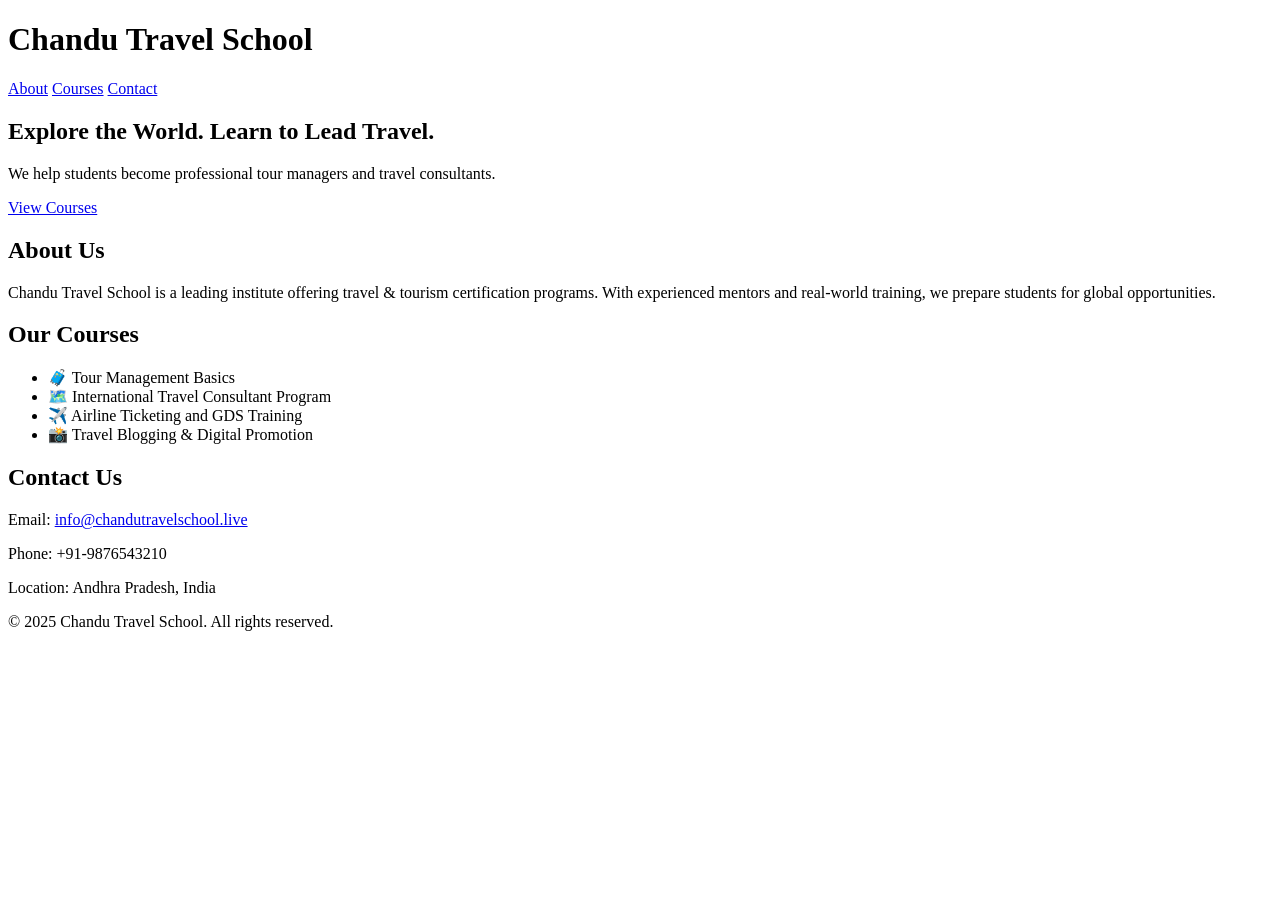
==== commit 0fc168f8: "Update index.html" ====
--- a/index.html
+++ b/index.html
@@ -1,183 +1,63 @@
-<!DOCTYPE HTML>
-<!--
-	Solid State by HTML5 UP
-	html5up.net | @ajlkn
-	Free for personal and commercial use under the CCA 3.0 license (html5up.net/license)
--->
-<html>
-	<head>
-		<title>Solid State by HTML5 UP</title>
-		<meta charset="utf-8" />
-		<meta name="viewport" content="width=device-width, initial-scale=1, user-scalable=no" />
-		<link rel="stylesheet" href="assets/css/main.css" />
-		<noscript><link rel="stylesheet" href="assets/css/noscript.css" /></noscript>
-	</head>
-	<body class="is-preload">
+<!DOCTYPE html>
+<html lang="en">
+<head>
+  <meta charset="UTF-8" />
+  <meta name="viewport" content="width=device-width, initial-scale=1.0"/>
+  <title>Chandu Travel School</title>
+  <link rel="stylesheet" href="style.css" />
+</head>
+<body>
+  <header>
+    <div class="container">
+      <h1>Chandu Travel School</h1>
+      <nav>
+        <a href="#about">About</a>
+        <a href="#courses">Courses</a>
+        <a href="#contact">Contact</a>
+      </nav>
+    </div>
+  </header>
 
-		<!-- Page Wrapper -->
-			<div id="page-wrapper">
+  <section class="hero">
+    <div class="container">
+      <h2>Explore the World. Learn to Lead Travel.</h2>
+      <p>We help students become professional tour managers and travel consultants.</p>
+      <a href="#courses" class="btn">View Courses</a>
+    </div>
+  </section>
 
-				<!-- Header -->
-					<header id="header" class="alt">
-						<h1><a href="index.html">Solid State</a></h1>
-						<nav>
-							<a href="#menu">Menu</a>
-						</nav>
-					</header>
+  <section id="about" class="info-section">
+    <div class="container">
+      <h2>About Us</h2>
+      <p>Chandu Travel School is a leading institute offering travel & tourism certification programs. With experienced mentors and real-world training, we prepare students for global opportunities.</p>
+    </div>
+  </section>
 
-				<!-- Menu -->
-					<nav id="menu">
-						<div class="inner">
-							<h2>Menu</h2>
-							<ul class="links">
-								<li><a href="index.html">Home</a></li>
-								<li><a href="generic.html">Generic</a></li>
-								<li><a href="elements.html">Elements</a></li>
-								<li><a href="#">Log In</a></li>
-								<li><a href="#">Sign Up</a></li>
-							</ul>
-							<a href="#" class="close">Close</a>
-						</div>
-					</nav>
+  <section id="courses" class="info-section bg-light">
+    <div class="container">
+      <h2>Our Courses</h2>
+      <ul>
+        <li>🧳 Tour Management Basics</li>
+        <li>🗺️ International Travel Consultant Program</li>
+        <li>✈️ Airline Ticketing and GDS Training</li>
+        <li>📸 Travel Blogging & Digital Promotion</li>
+      </ul>
+    </div>
+  </section>
 
-				<!-- Banner -->
-					<section id="banner">
-						<div class="inner">
-							<div class="logo"><span class="icon fa-gem"></span></div>
-							<h2>This is Solid State</h2>
-							<p>Another free + fully responsive site template by <a href="http://html5up.net">HTML5 UP</a></p>
-						</div>
-					</section>
+  <section id="contact" class="info-section">
+    <div class="container">
+      <h2>Contact Us</h2>
+      <p>Email: <a href="mailto:info@chandutravelschool.live">info@chandutravelschool.live</a></p>
+      <p>Phone: +91-9876543210</p>
+      <p>Location: Andhra Pradesh, India</p>
+    </div>
+  </section>
 
-				<!-- Wrapper -->
-					<section id="wrapper">
-
-						<!-- One -->
-							<section id="one" class="wrapper spotlight style1">
-								<div class="inner">
-									<a href="#" class="image"><img src="images/pic01.jpg" alt="" /></a>
-									<div class="content">
-										<h2 class="major">Magna arcu feugiat</h2>
-										<p>Lorem ipsum dolor sit amet, etiam lorem adipiscing elit. Cras turpis ante, nullam sit amet turpis non, sollicitudin posuere urna. Mauris id tellus arcu. Nunc vehicula id nulla dignissim dapibus. Nullam ultrices, neque et faucibus viverra, ex nulla cursus.</p>
-										<a href="#" class="special">Learn more</a>
-									</div>
-								</div>
-							</section>
-
-						<!-- Two -->
-							<section id="two" class="wrapper alt spotlight style2">
-								<div class="inner">
-									<a href="#" class="image"><img src="images/pic02.jpg" alt="" /></a>
-									<div class="content">
-										<h2 class="major">Tempus adipiscing</h2>
-										<p>Lorem ipsum dolor sit amet, etiam lorem adipiscing elit. Cras turpis ante, nullam sit amet turpis non, sollicitudin posuere urna. Mauris id tellus arcu. Nunc vehicula id nulla dignissim dapibus. Nullam ultrices, neque et faucibus viverra, ex nulla cursus.</p>
-										<a href="#" class="special">Learn more</a>
-									</div>
-								</div>
-							</section>
-
-						<!-- Three -->
-							<section id="three" class="wrapper spotlight style3">
-								<div class="inner">
-									<a href="#" class="image"><img src="images/pic03.jpg" alt="" /></a>
-									<div class="content">
-										<h2 class="major">Nullam dignissim</h2>
-										<p>Lorem ipsum dolor sit amet, etiam lorem adipiscing elit. Cras turpis ante, nullam sit amet turpis non, sollicitudin posuere urna. Mauris id tellus arcu. Nunc vehicula id nulla dignissim dapibus. Nullam ultrices, neque et faucibus viverra, ex nulla cursus.</p>
-										<a href="#" class="special">Learn more</a>
-									</div>
-								</div>
-							</section>
-
-						<!-- Four -->
-							<section id="four" class="wrapper alt style1">
-								<div class="inner">
-									<h2 class="major">Vitae phasellus</h2>
-									<p>Cras mattis ante fermentum, malesuada neque vitae, eleifend erat. Phasellus non pulvinar erat. Fusce tincidunt, nisl eget mattis egestas, purus ipsum consequat orci, sit amet lobortis lorem lacus in tellus. Sed ac elementum arcu. Quisque placerat auctor laoreet.</p>
-									<section class="features">
-										<article>
-											<a href="#" class="image"><img src="images/pic04.jpg" alt="" /></a>
-											<h3 class="major">Sed feugiat lorem</h3>
-											<p>Lorem ipsum dolor sit amet, consectetur adipiscing vehicula id nulla dignissim dapibus ultrices.</p>
-											<a href="#" class="special">Learn more</a>
-										</article>
-										<article>
-											<a href="#" class="image"><img src="images/pic05.jpg" alt="" /></a>
-											<h3 class="major">Nisl placerat</h3>
-											<p>Lorem ipsum dolor sit amet, consectetur adipiscing vehicula id nulla dignissim dapibus ultrices.</p>
-											<a href="#" class="special">Learn more</a>
-										</article>
-										<article>
-											<a href="#" class="image"><img src="images/pic06.jpg" alt="" /></a>
-											<h3 class="major">Ante fermentum</h3>
-											<p>Lorem ipsum dolor sit amet, consectetur adipiscing vehicula id nulla dignissim dapibus ultrices.</p>
-											<a href="#" class="special">Learn more</a>
-										</article>
-										<article>
-											<a href="#" class="image"><img src="images/pic07.jpg" alt="" /></a>
-											<h3 class="major">Fusce consequat</h3>
-											<p>Lorem ipsum dolor sit amet, consectetur adipiscing vehicula id nulla dignissim dapibus ultrices.</p>
-											<a href="#" class="special">Learn more</a>
-										</article>
-									</section>
-									<ul class="actions">
-										<li><a href="#" class="button">Browse All</a></li>
-									</ul>
-								</div>
-							</section>
-
-					</section>
-
-				<!-- Footer -->
-					<section id="footer">
-						<div class="inner">
-							<h2 class="major">Get in touch</h2>
-							<p>Cras mattis ante fermentum, malesuada neque vitae, eleifend erat. Phasellus non pulvinar erat. Fusce tincidunt, nisl eget mattis egestas, purus ipsum consequat orci, sit amet lobortis lorem lacus in tellus. Sed ac elementum arcu. Quisque placerat auctor laoreet.</p>
-							<form method="post" action="#">
-								<div class="fields">
-									<div class="field">
-										<label for="name">Name</label>
-										<input type="text" name="name" id="name" />
-									</div>
-									<div class="field">
-										<label for="email">Email</label>
-										<input type="email" name="email" id="email" />
-									</div>
-									<div class="field">
-										<label for="message">Message</label>
-										<textarea name="message" id="message" rows="4"></textarea>
-									</div>
-								</div>
-								<ul class="actions">
-									<li><input type="submit" value="Send Message" /></li>
-								</ul>
-							</form>
-							<ul class="contact">
-								<li class="icon solid fa-home">
-									Untitled Inc<br />
-									1234 Somewhere Road Suite #2894<br />
-									Nashville, TN 00000-0000
-								</li>
-								<li class="icon solid fa-phone">(000) 000-0000</li>
-								<li class="icon solid fa-envelope"><a href="#">information@untitled.tld</a></li>
-								<li class="icon brands fa-twitter"><a href="#">twitter.com/untitled-tld</a></li>
-								<li class="icon brands fa-facebook-f"><a href="#">facebook.com/untitled-tld</a></li>
-								<li class="icon brands fa-instagram"><a href="#">instagram.com/untitled-tld</a></li>
-							</ul>
-							<ul class="copyright">
-								<li>&copy; Untitled Inc. All rights reserved.</li><li>Design: <a href="http://html5up.net">HTML5 UP</a></li>
-							</ul>
-						</div>
-					</section>
-
-			</div>
-
-		<!-- Scripts -->
-			<script src="assets/js/jquery.min.js"></script>
-			<script src="assets/js/jquery.scrollex.min.js"></script>
-			<script src="assets/js/browser.min.js"></script>
-			<script src="assets/js/breakpoints.min.js"></script>
-			<script src="assets/js/util.js"></script>
-			<script src="assets/js/main.js"></script>
-
-	</body>
-</html>+  <footer>
+    <div class="container">
+      <p>© 2025 Chandu Travel School. All rights reserved.</p>
+    </div>
+  </footer>
+</body>
+</html>
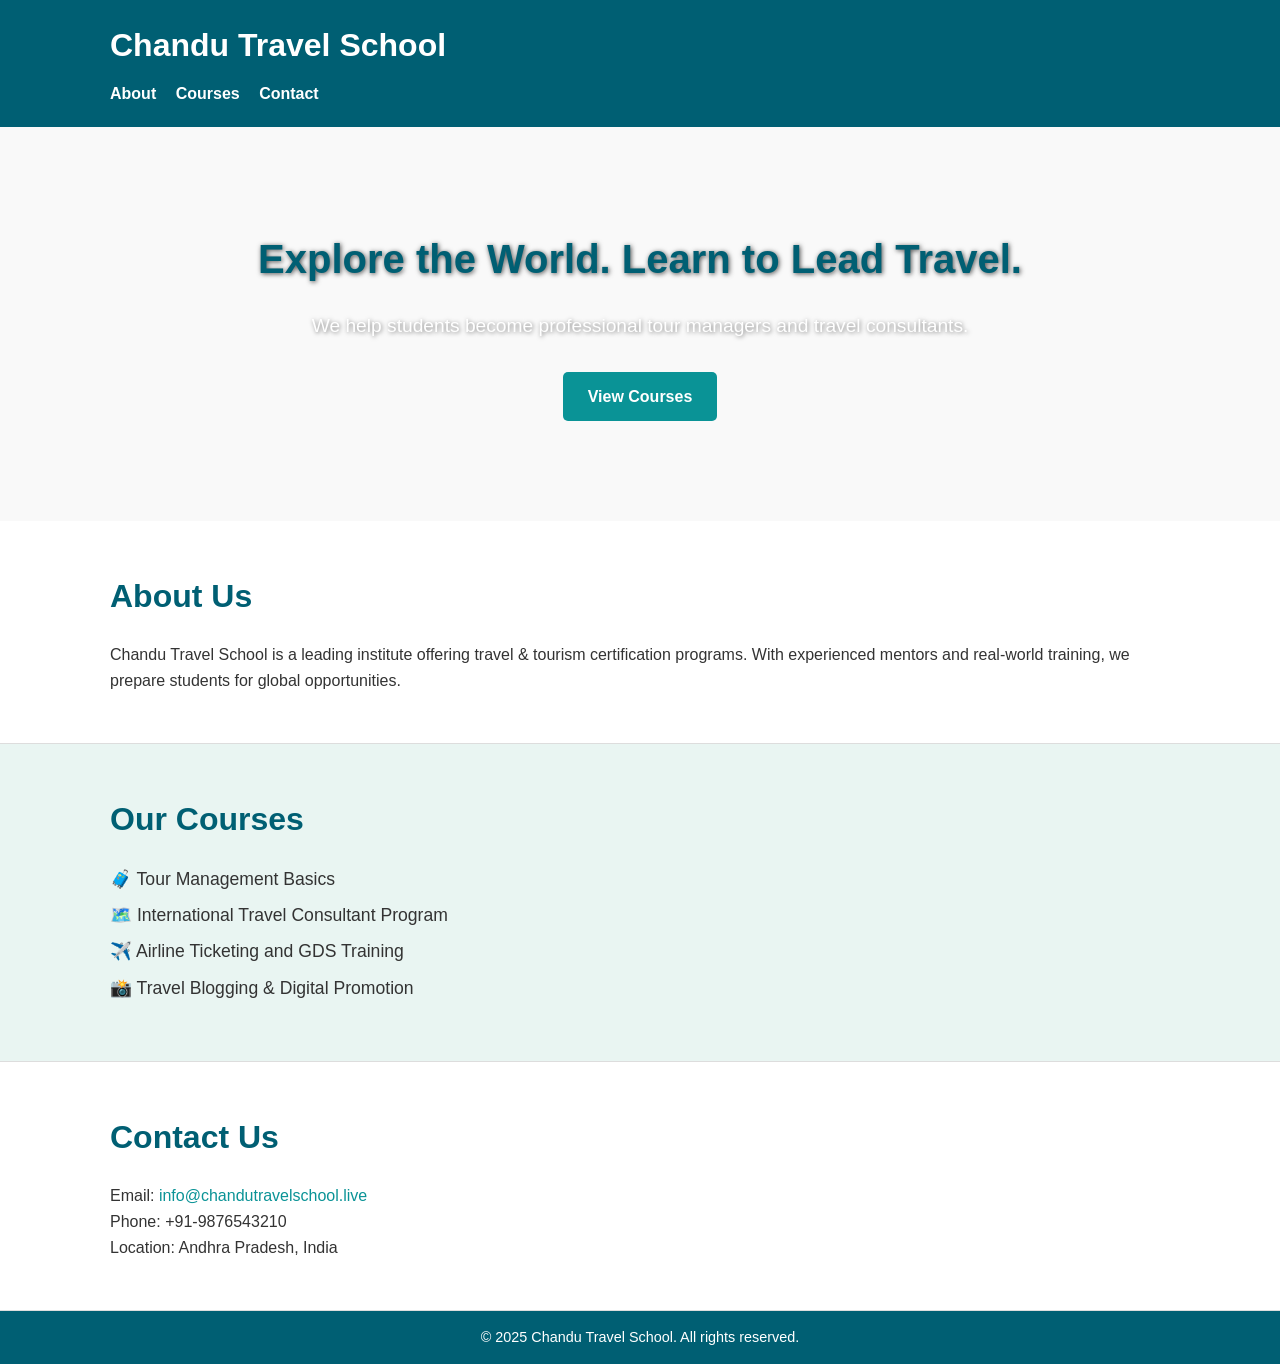
==== commit 08f74640: "Update index.html" ====
--- a/index.html
+++ b/index.html
@@ -2,15 +2,161 @@
 <html lang="en">
 <head>
   <meta charset="UTF-8" />
-  <meta name="viewport" content="width=device-width, initial-scale=1.0"/>
+  <meta name="viewport" content="width=device-width, initial-scale=1" />
   <title>Chandu Travel School</title>
-  <link rel="stylesheet" href="style.css" />
+  <style>
+    /* Reset */
+    * {
+      box-sizing: border-box;
+      margin: 0;
+      padding: 0;
+    }
+
+    body {
+      font-family: 'Segoe UI', Tahoma, Geneva, Verdana, sans-serif;
+      line-height: 1.6;
+      color: #333;
+      background: #f9f9f9;
+    }
+
+    .container {
+      max-width: 1100px;
+      margin: auto;
+      padding: 0 20px;
+    }
+
+    header {
+      background: #005f73;
+      color: white;
+      padding: 20px 0;
+    }
+
+    header h1 {
+      font-size: 2rem;
+    }
+
+    nav {
+      margin-top: 10px;
+    }
+
+    nav a {
+      color: white;
+      text-decoration: none;
+      margin-right: 15px;
+      font-weight: 600;
+      transition: color 0.3s;
+    }
+
+    nav a:hover,
+    nav a:focus {
+      color: #94d2bd;
+      outline: none;
+    }
+
+    .hero {
+      background: url('https://images.unsplash.com/photo-1506744038136-46273834b3fb?auto=format&fit=crop&w=1350&q=80') no-repeat center center/cover;
+      color: white;
+      padding: 100px 0;
+      text-align: center;
+    }
+
+    .hero h2 {
+      font-size: 2.5rem;
+      margin-bottom: 20px;
+      text-shadow: 1px 1px 5px rgba(0,0,0,0.7);
+    }
+
+    .hero p {
+      font-size: 1.2rem;
+      margin-bottom: 30px;
+      text-shadow: 1px 1px 4px rgba(0,0,0,0.5);
+    }
+
+    .btn {
+      background: #0a9396;
+      color: white;
+      padding: 12px 25px;
+      border: none;
+      border-radius: 5px;
+      text-decoration: none;
+      font-weight: bold;
+      font-size: 1rem;
+      cursor: pointer;
+      transition: background 0.3s;
+      display: inline-block;
+    }
+
+    .btn:hover,
+    .btn:focus {
+      background: #94d2bd;
+      outline: none;
+    }
+
+    .info-section {
+      padding: 50px 0;
+      background: white;
+      border-bottom: 1px solid #ddd;
+    }
+
+    .bg-light {
+      background: #e9f5f2;
+    }
+
+    h2 {
+      font-size: 2rem;
+      margin-bottom: 20px;
+      color: #005f73;
+    }
+
+    ul {
+      list-style: none;
+      padding-left: 0;
+      font-size: 1.1rem;
+      line-height: 1.5;
+    }
+
+    ul li {
+      margin-bottom: 10px;
+    }
+
+    a {
+      color: #0a9396;
+      text-decoration: none;
+    }
+
+    a:hover,
+    a:focus {
+      text-decoration: underline;
+      outline: none;
+    }
+
+    footer {
+      background: #005f73;
+      color: white;
+      text-align: center;
+      padding: 15px 0;
+      font-size: 0.9rem;
+    }
+
+    /* Responsive */
+    @media (max-width: 600px) {
+      nav a {
+        display: block;
+        margin: 8px 0;
+      }
+
+      .hero h2 {
+        font-size: 1.8rem;
+      }
+    }
+  </style>
 </head>
 <body>
+
   <header>
     <div class="container">
       <h1>Chandu Travel School</h1>
-      <nav>
+      <nav aria-label="Primary navigation">
         <a href="#about">About</a>
         <a href="#courses">Courses</a>
         <a href="#contact">Contact</a>
@@ -18,7 +164,7 @@
     </div>
   </header>
 
-  <section class="hero">
+  <section class="hero" role="banner">
     <div class="container">
       <h2>Explore the World. Learn to Lead Travel.</h2>
       <p>We help students become professional tour managers and travel consultants.</p>
@@ -26,16 +172,16 @@
     </div>
   </section>
 
-  <section id="about" class="info-section">
-    <div class="container">
-      <h2>About Us</h2>
+  <section id="about" class="info-section" role="region" aria-labelledby="about-title">
+    <div class="container">
+      <h2 id="about-title">About Us</h2>
       <p>Chandu Travel School is a leading institute offering travel & tourism certification programs. With experienced mentors and real-world training, we prepare students for global opportunities.</p>
     </div>
   </section>
 
-  <section id="courses" class="info-section bg-light">
-    <div class="container">
-      <h2>Our Courses</h2>
+  <section id="courses" class="info-section bg-light" role="region" aria-labelledby="courses-title">
+    <div class="container">
+      <h2 id="courses-title">Our Courses</h2>
       <ul>
         <li>🧳 Tour Management Basics</li>
         <li>🗺️ International Travel Consultant Program</li>
@@ -45,19 +191,20 @@
     </div>
   </section>
 
-  <section id="contact" class="info-section">
-    <div class="container">
-      <h2>Contact Us</h2>
+  <section id="contact" class="info-section" role="region" aria-labelledby="contact-title">
+    <div class="container">
+      <h2 id="contact-title">Contact Us</h2>
       <p>Email: <a href="mailto:info@chandutravelschool.live">info@chandutravelschool.live</a></p>
       <p>Phone: +91-9876543210</p>
       <p>Location: Andhra Pradesh, India</p>
     </div>
   </section>
 
-  <footer>
+  <footer role="contentinfo">
     <div class="container">
       <p>© 2025 Chandu Travel School. All rights reserved.</p>
     </div>
   </footer>
+
 </body>
 </html>
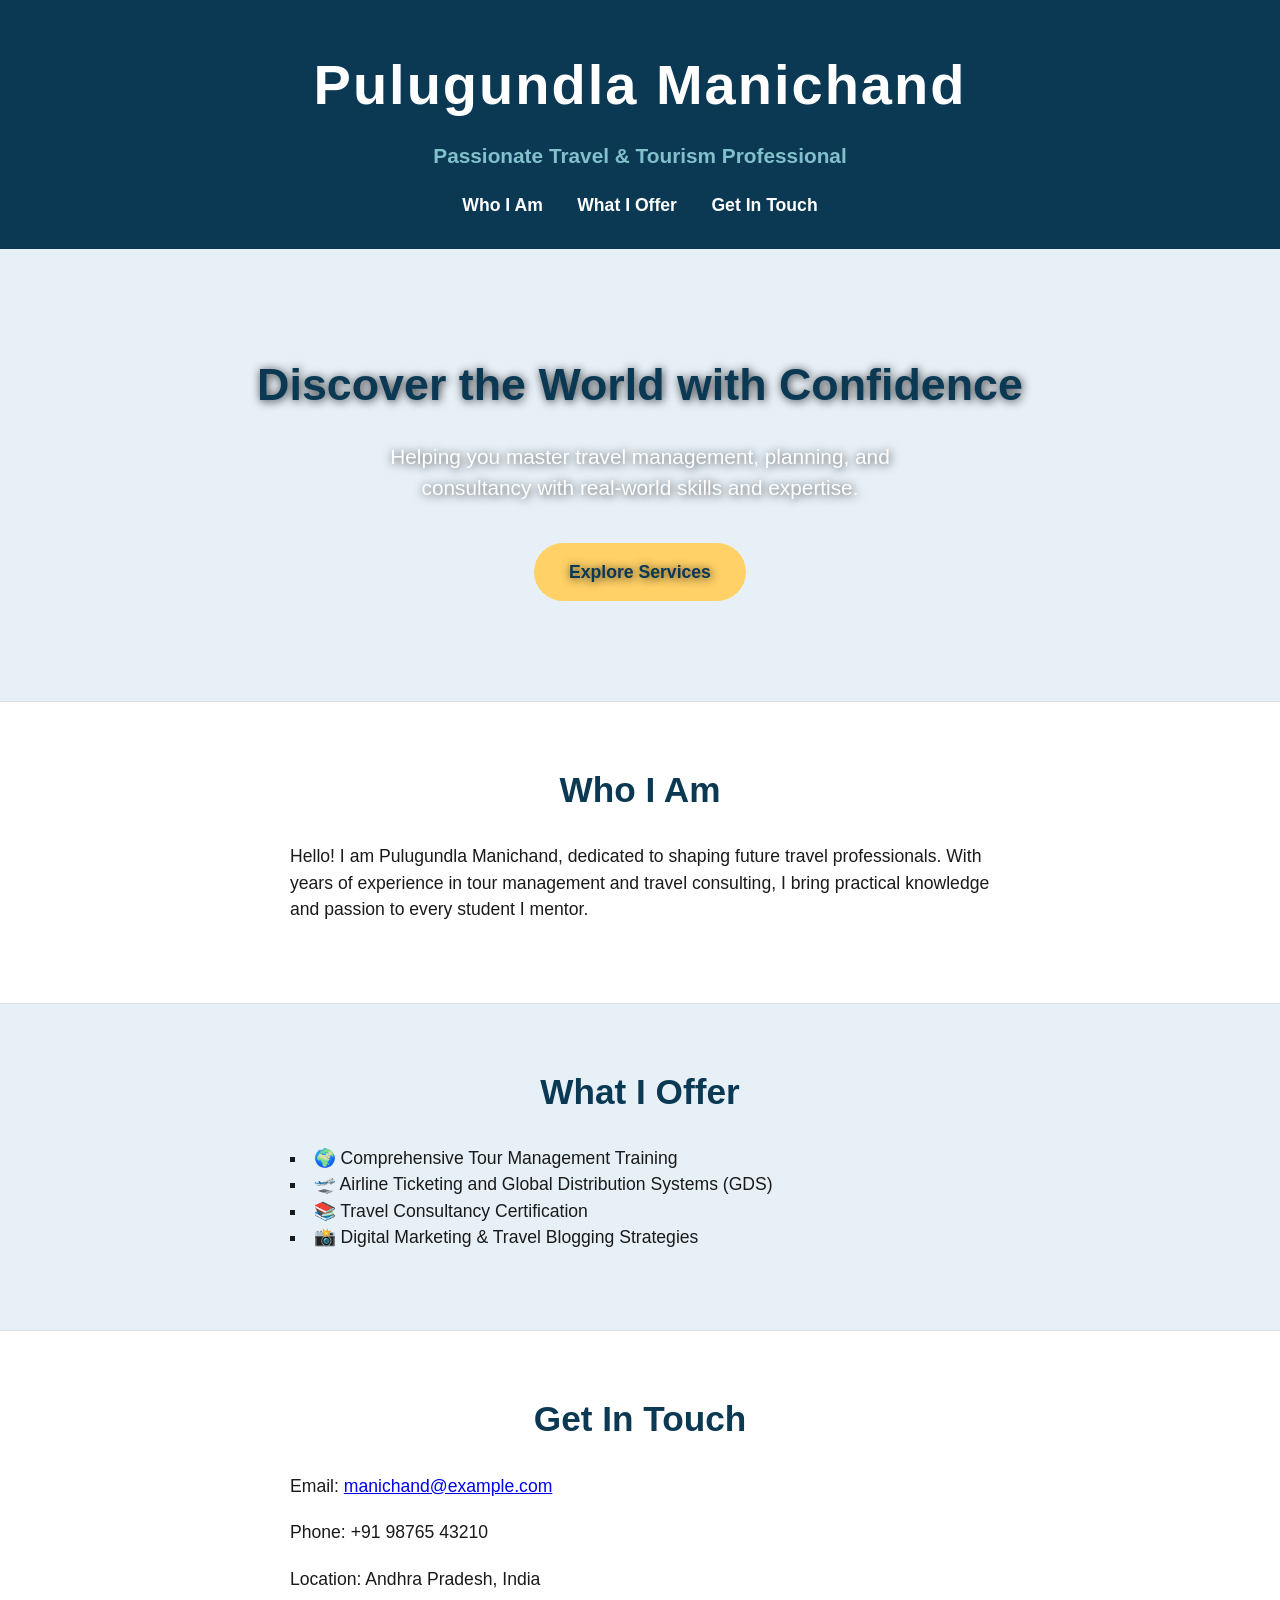
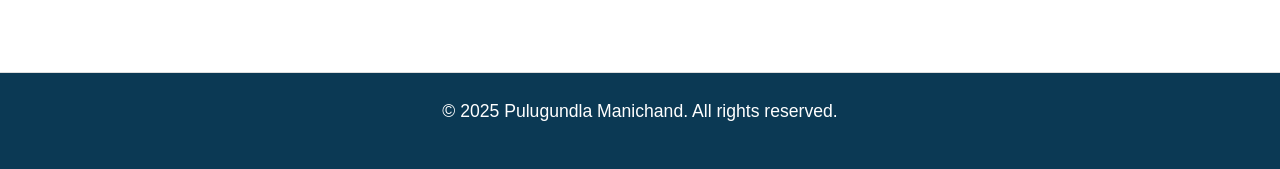
==== commit 056fea49: "Update index.html" ====
--- a/index.html
+++ b/index.html
@@ -3,7 +3,7 @@
 <head>
   <meta charset="UTF-8" />
   <meta name="viewport" content="width=device-width, initial-scale=1" />
-  <title>Chandu Travel School</title>
+  <title>Pulugundla Manichand Portfolio</title>
   <style>
     /* Reset */
     * {
@@ -14,139 +14,144 @@
 
     body {
       font-family: 'Segoe UI', Tahoma, Geneva, Verdana, sans-serif;
+      background: #f0f4f8;
+      color: #1a1a1a;
       line-height: 1.6;
-      color: #333;
-      background: #f9f9f9;
     }
 
     .container {
-      max-width: 1100px;
-      margin: auto;
+      max-width: 1000px;
+      margin: 0 auto;
       padding: 0 20px;
     }
 
     header {
-      background: #005f73;
-      color: white;
-      padding: 20px 0;
+      background-color: #0b3954;
+      color: #ffffff;
+      padding: 40px 0 30px;
+      text-align: center;
     }
 
     header h1 {
-      font-size: 2rem;
+      font-size: 3.5rem;
+      font-weight: 900;
+      letter-spacing: 2px;
+      margin-bottom: 10px;
+    }
+
+    header p {
+      font-size: 1.3rem;
+      color: #82c0cc;
+      font-weight: 600;
     }
 
     nav {
-      margin-top: 10px;
+      margin-top: 20px;
     }
 
     nav a {
-      color: white;
+      color: #ffffff;
       text-decoration: none;
-      margin-right: 15px;
+      margin: 0 15px;
       font-weight: 600;
-      transition: color 0.3s;
+      font-size: 1.1rem;
+      transition: color 0.3s ease;
     }
 
     nav a:hover,
     nav a:focus {
-      color: #94d2bd;
+      color: #ffd166;
       outline: none;
     }
 
     .hero {
-      background: url('https://images.unsplash.com/photo-1506744038136-46273834b3fb?auto=format&fit=crop&w=1350&q=80') no-repeat center center/cover;
+      background: url('https://images.unsplash.com/photo-1507525428034-b723cf961d3e?auto=format&fit=crop&w=1350&q=80') no-repeat center center/cover;
       color: white;
-      padding: 100px 0;
-      text-align: center;
+      text-align: center;
+      padding: 100px 20px;
+      text-shadow: 1px 1px 10px rgba(0,0,0,0.8);
     }
 
     .hero h2 {
-      font-size: 2.5rem;
+      font-size: 2.8rem;
       margin-bottom: 20px;
-      text-shadow: 1px 1px 5px rgba(0,0,0,0.7);
+      font-weight: 700;
     }
 
     .hero p {
-      font-size: 1.2rem;
-      margin-bottom: 30px;
-      text-shadow: 1px 1px 4px rgba(0,0,0,0.5);
+      font-size: 1.3rem;
+      max-width: 600px;
+      margin: 0 auto 40px;
     }
 
     .btn {
-      background: #0a9396;
-      color: white;
-      padding: 12px 25px;
+      background-color: #ffd166;
+      color: #0b3954;
+      font-weight: 700;
+      font-size: 1.1rem;
+      padding: 15px 35px;
       border: none;
-      border-radius: 5px;
+      border-radius: 30px;
+      cursor: pointer;
       text-decoration: none;
-      font-weight: bold;
-      font-size: 1rem;
-      cursor: pointer;
-      transition: background 0.3s;
       display: inline-block;
+      transition: background-color 0.3s ease;
     }
 
     .btn:hover,
     .btn:focus {
-      background: #94d2bd;
+      background-color: #fcbf49;
       outline: none;
     }
 
-    .info-section {
-      padding: 50px 0;
+    section {
+      padding: 60px 0;
       background: white;
       border-bottom: 1px solid #ddd;
     }
 
-    .bg-light {
-      background: #e9f5f2;
+    section:nth-child(even) {
+      background: #e7f0f7;
     }
 
     h2 {
-      font-size: 2rem;
-      margin-bottom: 20px;
-      color: #005f73;
-    }
-
-    ul {
-      list-style: none;
-      padding-left: 0;
+      font-size: 2.2rem;
+      color: #0b3954;
+      margin-bottom: 25px;
+      text-align: center;
+    }
+
+    p, ul {
+      max-width: 700px;
+      margin: 0 auto 20px;
       font-size: 1.1rem;
       line-height: 1.5;
     }
 
-    ul li {
-      margin-bottom: 10px;
-    }
-
-    a {
-      color: #0a9396;
-      text-decoration: none;
-    }
-
-    a:hover,
-    a:focus {
-      text-decoration: underline;
-      outline: none;
+    ul {
+      list-style: square inside;
+      padding-left: 0;
     }
 
     footer {
-      background: #005f73;
-      color: white;
-      text-align: center;
-      padding: 15px 0;
+      text-align: center;
+      padding: 25px 0;
+      background-color: #0b3954;
+      color: #fff;
+      font-weight: 500;
       font-size: 0.9rem;
     }
 
-    /* Responsive */
     @media (max-width: 600px) {
+      header h1 {
+        font-size: 2.5rem;
+      }
+      .hero h2 {
+        font-size: 2rem;
+      }
       nav a {
         display: block;
-        margin: 8px 0;
-      }
-
-      .hero h2 {
-        font-size: 1.8rem;
+        margin: 10px 0;
       }
     }
   </style>
@@ -155,55 +160,48 @@
 
   <header>
     <div class="container">
-      <h1>Chandu Travel School</h1>
+      <h1>Pulugundla Manichand</h1>
+      <p>Passionate Travel & Tourism Professional</p>
       <nav aria-label="Primary navigation">
-        <a href="#about">About</a>
-        <a href="#courses">Courses</a>
-        <a href="#contact">Contact</a>
+        <a href="#about">Who I Am</a>
+        <a href="#services">What I Offer</a>
+        <a href="#contact">Get In Touch</a>
       </nav>
     </div>
   </header>
 
   <section class="hero" role="banner">
     <div class="container">
-      <h2>Explore the World. Learn to Lead Travel.</h2>
-      <p>We help students become professional tour managers and travel consultants.</p>
-      <a href="#courses" class="btn">View Courses</a>
+      <h2>Discover the World with Confidence</h2>
+      <p>Helping you master travel management, planning, and consultancy with real-world skills and expertise.</p>
+      <a href="#services" class="btn">Explore Services</a>
     </div>
   </section>
 
-  <section id="about" class="info-section" role="region" aria-labelledby="about-title">
-    <div class="container">
-      <h2 id="about-title">About Us</h2>
-      <p>Chandu Travel School is a leading institute offering travel & tourism certification programs. With experienced mentors and real-world training, we prepare students for global opportunities.</p>
-    </div>
-  </section>
-
-  <section id="courses" class="info-section bg-light" role="region" aria-labelledby="courses-title">
-    <div class="container">
-      <h2 id="courses-title">Our Courses</h2>
-      <ul>
-        <li>🧳 Tour Management Basics</li>
-        <li>🗺️ International Travel Consultant Program</li>
-        <li>✈️ Airline Ticketing and GDS Training</li>
-        <li>📸 Travel Blogging & Digital Promotion</li>
-      </ul>
-    </div>
-  </section>
-
-  <section id="contact" class="info-section" role="region" aria-labelledby="contact-title">
-    <div class="container">
-      <h2 id="contact-title">Contact Us</h2>
-      <p>Email: <a href="mailto:info@chandutravelschool.live">info@chandutravelschool.live</a></p>
-      <p>Phone: +91-9876543210</p>
-      <p>Location: Andhra Pradesh, India</p>
-    </div>
+  <section id="about" role="region" aria-labelledby="about-title">
+    <h2 id="about-title">Who I Am</h2>
+    <p>Hello! I am Pulugundla Manichand, dedicated to shaping future travel professionals. With years of experience in tour management and travel consulting, I bring practical knowledge and passion to every student I mentor.</p>
+  </section>
+
+  <section id="services" role="region" aria-labelledby="services-title">
+    <h2 id="services-title">What I Offer</h2>
+    <ul>
+      <li>🌍 Comprehensive Tour Management Training</li>
+      <li>🛫 Airline Ticketing and Global Distribution Systems (GDS)</li>
+      <li>📚 Travel Consultancy Certification</li>
+      <li>📸 Digital Marketing & Travel Blogging Strategies</li>
+    </ul>
+  </section>
+
+  <section id="contact" role="region" aria-labelledby="contact-title">
+    <h2 id="contact-title">Get In Touch</h2>
+    <p>Email: <a href="mailto:manichand@example.com">manichand@example.com</a></p>
+    <p>Phone: +91 98765 43210</p>
+    <p>Location: Andhra Pradesh, India</p>
   </section>
 
   <footer role="contentinfo">
-    <div class="container">
-      <p>© 2025 Chandu Travel School. All rights reserved.</p>
-    </div>
+    <p>© 2025 Pulugundla Manichand. All rights reserved.</p>
   </footer>
 
 </body>
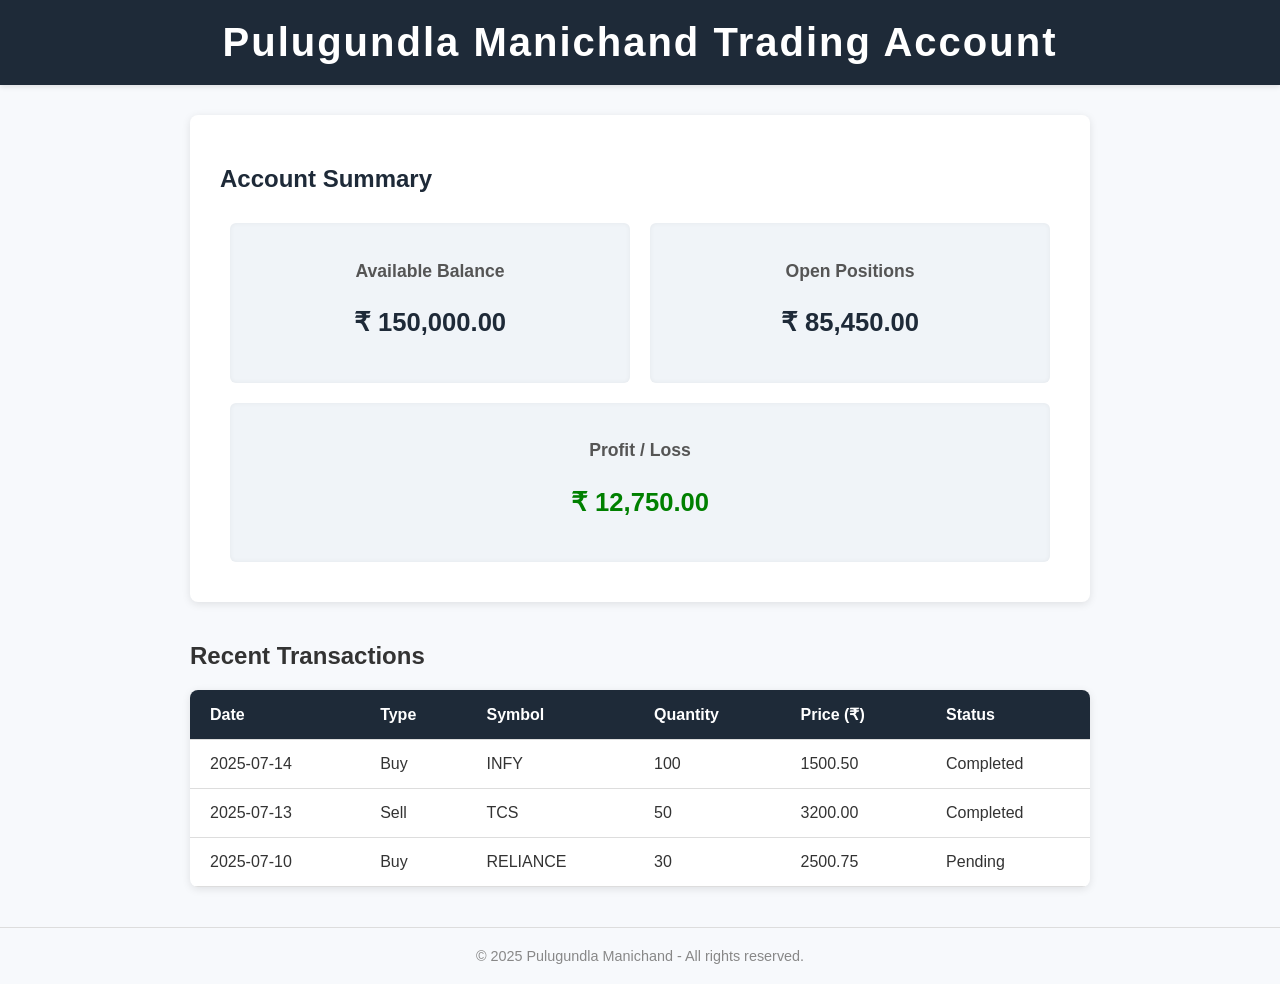
==== commit b185ab07: "trading index.html" ====
--- a/index.html
+++ b/index.html
@@ -3,154 +3,116 @@
 <head>
   <meta charset="UTF-8" />
   <meta name="viewport" content="width=device-width, initial-scale=1" />
-  <title>Pulugundla Manichand Portfolio</title>
+  <title>Trading Account - Pulugundla Manichand</title>
   <style>
-    /* Reset */
-    * {
-      box-sizing: border-box;
+    body {
+      font-family: 'Segoe UI', Tahoma, Geneva, Verdana, sans-serif;
+      background: #f7f9fc;
+      color: #333;
       margin: 0;
       padding: 0;
     }
 
-    body {
-      font-family: 'Segoe UI', Tahoma, Geneva, Verdana, sans-serif;
-      background: #f0f4f8;
-      color: #1a1a1a;
-      line-height: 1.6;
+    header {
+      background-color: #1e2a38;
+      color: white;
+      padding: 20px 0;
+      text-align: center;
+      box-shadow: 0 2px 5px rgba(0,0,0,0.1);
+    }
+
+    header h1 {
+      margin: 0;
+      font-size: 2.5rem;
+      letter-spacing: 2px;
     }
 
     .container {
-      max-width: 1000px;
-      margin: 0 auto;
+      max-width: 900px;
+      margin: 30px auto;
       padding: 0 20px;
     }
 
-    header {
-      background-color: #0b3954;
-      color: #ffffff;
-      padding: 40px 0 30px;
-      text-align: center;
+    .account-summary {
+      background: white;
+      padding: 30px;
+      border-radius: 8px;
+      box-shadow: 0 2px 8px rgba(0,0,0,0.1);
+      margin-bottom: 40px;
     }
 
-    header h1 {
-      font-size: 3.5rem;
-      font-weight: 900;
-      letter-spacing: 2px;
-      margin-bottom: 10px;
+    .account-summary h2 {
+      margin-bottom: 20px;
+      color: #1e2a38;
     }
 
-    header p {
-      font-size: 1.3rem;
-      color: #82c0cc;
+    .summary-grid {
+      display: flex;
+      justify-content: space-between;
+      flex-wrap: wrap;
+    }
+
+    .summary-item {
+      flex: 1 1 30%;
+      background: #f0f4f8;
+      margin: 10px;
+      padding: 20px;
+      border-radius: 6px;
+      text-align: center;
+      box-shadow: inset 0 0 5px rgba(0,0,0,0.05);
+    }
+
+    .summary-item h3 {
+      margin-bottom: 10px;
+      font-size: 1.1rem;
+      color: #555;
+    }
+
+    .summary-item p {
+      font-size: 1.6rem;
+      font-weight: 700;
+      color: #1e2a38;
+    }
+
+    table {
+      width: 100%;
+      border-collapse: collapse;
+      background: white;
+      border-radius: 8px;
+      overflow: hidden;
+      box-shadow: 0 2px 8px rgba(0,0,0,0.1);
+    }
+
+    th, td {
+      padding: 15px 20px;
+      text-align: left;
+      border-bottom: 1px solid #ddd;
+    }
+
+    th {
+      background-color: #1e2a38;
+      color: white;
       font-weight: 600;
     }
 
-    nav {
-      margin-top: 20px;
-    }
-
-    nav a {
-      color: #ffffff;
-      text-decoration: none;
-      margin: 0 15px;
-      font-weight: 600;
-      font-size: 1.1rem;
-      transition: color 0.3s ease;
-    }
-
-    nav a:hover,
-    nav a:focus {
-      color: #ffd166;
-      outline: none;
-    }
-
-    .hero {
-      background: url('https://images.unsplash.com/photo-1507525428034-b723cf961d3e?auto=format&fit=crop&w=1350&q=80') no-repeat center center/cover;
-      color: white;
-      text-align: center;
-      padding: 100px 20px;
-      text-shadow: 1px 1px 10px rgba(0,0,0,0.8);
-    }
-
-    .hero h2 {
-      font-size: 2.8rem;
-      margin-bottom: 20px;
-      font-weight: 700;
-    }
-
-    .hero p {
-      font-size: 1.3rem;
-      max-width: 600px;
-      margin: 0 auto 40px;
-    }
-
-    .btn {
-      background-color: #ffd166;
-      color: #0b3954;
-      font-weight: 700;
-      font-size: 1.1rem;
-      padding: 15px 35px;
-      border: none;
-      border-radius: 30px;
-      cursor: pointer;
-      text-decoration: none;
-      display: inline-block;
-      transition: background-color 0.3s ease;
-    }
-
-    .btn:hover,
-    .btn:focus {
-      background-color: #fcbf49;
-      outline: none;
-    }
-
-    section {
-      padding: 60px 0;
-      background: white;
-      border-bottom: 1px solid #ddd;
-    }
-
-    section:nth-child(even) {
-      background: #e7f0f7;
-    }
-
-    h2 {
-      font-size: 2.2rem;
-      color: #0b3954;
-      margin-bottom: 25px;
-      text-align: center;
-    }
-
-    p, ul {
-      max-width: 700px;
-      margin: 0 auto 20px;
-      font-size: 1.1rem;
-      line-height: 1.5;
-    }
-
-    ul {
-      list-style: square inside;
-      padding-left: 0;
+    tr:hover {
+      background-color: #f0f4f8;
     }
 
     footer {
       text-align: center;
-      padding: 25px 0;
-      background-color: #0b3954;
-      color: #fff;
-      font-weight: 500;
+      padding: 20px 10px;
+      color: #888;
       font-size: 0.9rem;
+      margin-top: 40px;
+      border-top: 1px solid #ddd;
     }
 
     @media (max-width: 600px) {
-      header h1 {
-        font-size: 2.5rem;
+      .summary-grid {
+        flex-direction: column;
       }
-      .hero h2 {
-        font-size: 2rem;
-      }
-      nav a {
-        display: block;
+      .summary-item {
         margin: 10px 0;
       }
     }
@@ -159,49 +121,75 @@
 <body>
 
   <header>
-    <div class="container">
-      <h1>Pulugundla Manichand</h1>
-      <p>Passionate Travel & Tourism Professional</p>
-      <nav aria-label="Primary navigation">
-        <a href="#about">Who I Am</a>
-        <a href="#services">What I Offer</a>
-        <a href="#contact">Get In Touch</a>
-      </nav>
-    </div>
+    <h1>Pulugundla Manichand Trading Account</h1>
   </header>
 
-  <section class="hero" role="banner">
-    <div class="container">
-      <h2>Discover the World with Confidence</h2>
-      <p>Helping you master travel management, planning, and consultancy with real-world skills and expertise.</p>
-      <a href="#services" class="btn">Explore Services</a>
-    </div>
-  </section>
+  <main class="container">
 
-  <section id="about" role="region" aria-labelledby="about-title">
-    <h2 id="about-title">Who I Am</h2>
-    <p>Hello! I am Pulugundla Manichand, dedicated to shaping future travel professionals. With years of experience in tour management and travel consulting, I bring practical knowledge and passion to every student I mentor.</p>
-  </section>
+    <section class="account-summary" aria-labelledby="summary-title">
+      <h2 id="summary-title">Account Summary</h2>
+      <div class="summary-grid">
+        <div class="summary-item">
+          <h3>Available Balance</h3>
+          <p>₹ 150,000.00</p>
+        </div>
+        <div class="summary-item">
+          <h3>Open Positions</h3>
+          <p>₹ 85,450.00</p>
+        </div>
+        <div class="summary-item">
+          <h3>Profit / Loss</h3>
+          <p style="color: green;">₹ 12,750.00</p>
+        </div>
+      </div>
+    </section>
 
-  <section id="services" role="region" aria-labelledby="services-title">
-    <h2 id="services-title">What I Offer</h2>
-    <ul>
-      <li>🌍 Comprehensive Tour Management Training</li>
-      <li>🛫 Airline Ticketing and Global Distribution Systems (GDS)</li>
-      <li>📚 Travel Consultancy Certification</li>
-      <li>📸 Digital Marketing & Travel Blogging Strategies</li>
-    </ul>
-  </section>
+    <section aria-labelledby="transactions-title">
+      <h2 id="transactions-title">Recent Transactions</h2>
+      <table>
+        <thead>
+          <tr>
+            <th>Date</th>
+            <th>Type</th>
+            <th>Symbol</th>
+            <th>Quantity</th>
+            <th>Price (₹)</th>
+            <th>Status</th>
+          </tr>
+        </thead>
+        <tbody>
+          <tr>
+            <td>2025-07-14</td>
+            <td>Buy</td>
+            <td>INFY</td>
+            <td>100</td>
+            <td>1500.50</td>
+            <td>Completed</td>
+          </tr>
+          <tr>
+            <td>2025-07-13</td>
+            <td>Sell</td>
+            <td>TCS</td>
+            <td>50</td>
+            <td>3200.00</td>
+            <td>Completed</td>
+          </tr>
+          <tr>
+            <td>2025-07-10</td>
+            <td>Buy</td>
+            <td>RELIANCE</td>
+            <td>30</td>
+            <td>2500.75</td>
+            <td>Pending</td>
+          </tr>
+        </tbody>
+      </table>
+    </section>
 
-  <section id="contact" role="region" aria-labelledby="contact-title">
-    <h2 id="contact-title">Get In Touch</h2>
-    <p>Email: <a href="mailto:manichand@example.com">manichand@example.com</a></p>
-    <p>Phone: +91 98765 43210</p>
-    <p>Location: Andhra Pradesh, India</p>
-  </section>
+  </main>
 
-  <footer role="contentinfo">
-    <p>© 2025 Pulugundla Manichand. All rights reserved.</p>
+  <footer>
+    &copy; 2025 Pulugundla Manichand - All rights reserved.
   </footer>
 
 </body>
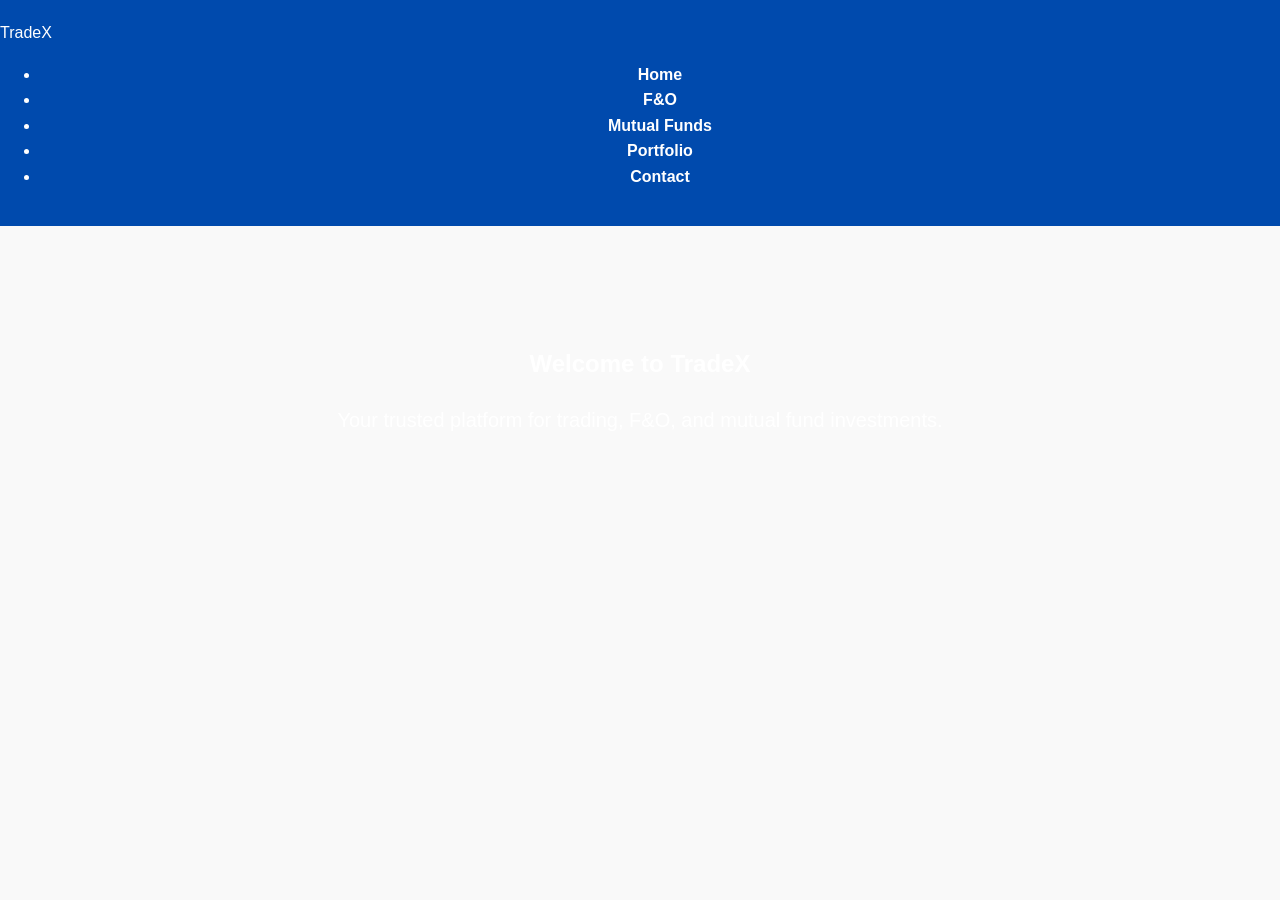
==== commit d4ad73d4: "multiple index.html" ====
--- a/index.html
+++ b/index.html
@@ -2,195 +2,29 @@
 <html lang="en">
 <head>
   <meta charset="UTF-8" />
-  <meta name="viewport" content="width=device-width, initial-scale=1" />
-  <title>Trading Account - Pulugundla Manichand</title>
-  <style>
-    body {
-      font-family: 'Segoe UI', Tahoma, Geneva, Verdana, sans-serif;
-      background: #f7f9fc;
-      color: #333;
-      margin: 0;
-      padding: 0;
-    }
-
-    header {
-      background-color: #1e2a38;
-      color: white;
-      padding: 20px 0;
-      text-align: center;
-      box-shadow: 0 2px 5px rgba(0,0,0,0.1);
-    }
-
-    header h1 {
-      margin: 0;
-      font-size: 2.5rem;
-      letter-spacing: 2px;
-    }
-
-    .container {
-      max-width: 900px;
-      margin: 30px auto;
-      padding: 0 20px;
-    }
-
-    .account-summary {
-      background: white;
-      padding: 30px;
-      border-radius: 8px;
-      box-shadow: 0 2px 8px rgba(0,0,0,0.1);
-      margin-bottom: 40px;
-    }
-
-    .account-summary h2 {
-      margin-bottom: 20px;
-      color: #1e2a38;
-    }
-
-    .summary-grid {
-      display: flex;
-      justify-content: space-between;
-      flex-wrap: wrap;
-    }
-
-    .summary-item {
-      flex: 1 1 30%;
-      background: #f0f4f8;
-      margin: 10px;
-      padding: 20px;
-      border-radius: 6px;
-      text-align: center;
-      box-shadow: inset 0 0 5px rgba(0,0,0,0.05);
-    }
-
-    .summary-item h3 {
-      margin-bottom: 10px;
-      font-size: 1.1rem;
-      color: #555;
-    }
-
-    .summary-item p {
-      font-size: 1.6rem;
-      font-weight: 700;
-      color: #1e2a38;
-    }
-
-    table {
-      width: 100%;
-      border-collapse: collapse;
-      background: white;
-      border-radius: 8px;
-      overflow: hidden;
-      box-shadow: 0 2px 8px rgba(0,0,0,0.1);
-    }
-
-    th, td {
-      padding: 15px 20px;
-      text-align: left;
-      border-bottom: 1px solid #ddd;
-    }
-
-    th {
-      background-color: #1e2a38;
-      color: white;
-      font-weight: 600;
-    }
-
-    tr:hover {
-      background-color: #f0f4f8;
-    }
-
-    footer {
-      text-align: center;
-      padding: 20px 10px;
-      color: #888;
-      font-size: 0.9rem;
-      margin-top: 40px;
-      border-top: 1px solid #ddd;
-    }
-
-    @media (max-width: 600px) {
-      .summary-grid {
-        flex-direction: column;
-      }
-      .summary-item {
-        margin: 10px 0;
-      }
-    }
-  </style>
+  <meta name="viewport" content="width=device-width, initial-scale=1.0" />
+  <title>Trading Account</title>
+  <link rel="stylesheet" href="style.css" />
 </head>
 <body>
-
   <header>
-    <h1>Pulugundla Manichand Trading Account</h1>
+    <div class="logo">TradeX</div>
+    <nav>
+      <ul class="nav-links">
+        <li><a href="index.html">Home</a></li>
+        <li><a href="fno.html">F&O</a></li>
+        <li><a href="mutualfunds.html">Mutual Funds</a></li>
+        <li><a href="#">Portfolio</a></li>
+        <li><a href="#">Contact</a></li>
+      </ul>
+    </nav>
   </header>
 
-  <main class="container">
-
-    <section class="account-summary" aria-labelledby="summary-title">
-      <h2 id="summary-title">Account Summary</h2>
-      <div class="summary-grid">
-        <div class="summary-item">
-          <h3>Available Balance</h3>
-          <p>₹ 150,000.00</p>
-        </div>
-        <div class="summary-item">
-          <h3>Open Positions</h3>
-          <p>₹ 85,450.00</p>
-        </div>
-        <div class="summary-item">
-          <h3>Profit / Loss</h3>
-          <p style="color: green;">₹ 12,750.00</p>
-        </div>
-      </div>
+  <main>
+    <section class="hero">
+      <h1>Welcome to TradeX</h1>
+      <p>Your trusted platform for trading, F&O, and mutual fund investments.</p>
     </section>
-
-    <section aria-labelledby="transactions-title">
-      <h2 id="transactions-title">Recent Transactions</h2>
-      <table>
-        <thead>
-          <tr>
-            <th>Date</th>
-            <th>Type</th>
-            <th>Symbol</th>
-            <th>Quantity</th>
-            <th>Price (₹)</th>
-            <th>Status</th>
-          </tr>
-        </thead>
-        <tbody>
-          <tr>
-            <td>2025-07-14</td>
-            <td>Buy</td>
-            <td>INFY</td>
-            <td>100</td>
-            <td>1500.50</td>
-            <td>Completed</td>
-          </tr>
-          <tr>
-            <td>2025-07-13</td>
-            <td>Sell</td>
-            <td>TCS</td>
-            <td>50</td>
-            <td>3200.00</td>
-            <td>Completed</td>
-          </tr>
-          <tr>
-            <td>2025-07-10</td>
-            <td>Buy</td>
-            <td>RELIANCE</td>
-            <td>30</td>
-            <td>2500.75</td>
-            <td>Pending</td>
-          </tr>
-        </tbody>
-      </table>
-    </section>
-
   </main>
-
-  <footer>
-    &copy; 2025 Pulugundla Manichand - All rights reserved.
-  </footer>
-
 </body>
 </html>
--- a/style.css
+++ b/style.css
@@ -0,0 +1,89 @@
+body {
+  margin: 0;
+  font-family: "Segoe UI", sans-serif;
+  line-height: 1.6;
+  background-color: #f9f9f9;
+  color: #333;
+}
+
+.container {
+  width: 90%;
+  max-width: 1000px;
+  margin: auto;
+  padding: 20px 0;
+}
+
+header {
+  background: #004aad;
+  color: white;
+  padding: 20px 0;
+}
+
+header h1 {
+  margin: 0;
+  text-align: center;
+}
+
+nav {
+  text-align: center;
+  margin-top: 10px;
+}
+
+nav a {
+  color: white;
+  margin: 0 15px;
+  text-decoration: none;
+  font-weight: 600;
+}
+
+.hero {
+  background: url('https://source.unsplash.com/1600x500/?travel') no-repeat center center/cover;
+  color: white;
+  padding: 100px 0;
+  text-align: center;
+}
+
+.hero h2 {
+  font-size: 36px;
+}
+
+.hero p {
+  font-size: 20px;
+  margin: 20px 0;
+}
+
+.btn {
+  background: #004aad;
+  color: white;
+  padding: 12px 25px;
+  text-decoration: none;
+  font-weight: bold;
+  border-radius: 5px;
+}
+
+.info-section {
+  padding: 40px 0;
+}
+
+.bg-light {
+  background-color: #f0f4f8;
+}
+
+.info-section ul {
+  list-style: none;
+  padding-left: 0;
+}
+
+.info-section ul li {
+  background: #e6f0ff;
+  margin: 10px 0;
+  padding: 10px;
+  border-left: 5px solid #004aad;
+}
+
+footer {
+  background: #222;
+  color: white;
+  text-align: center;
+  padding: 20px 0;
+}
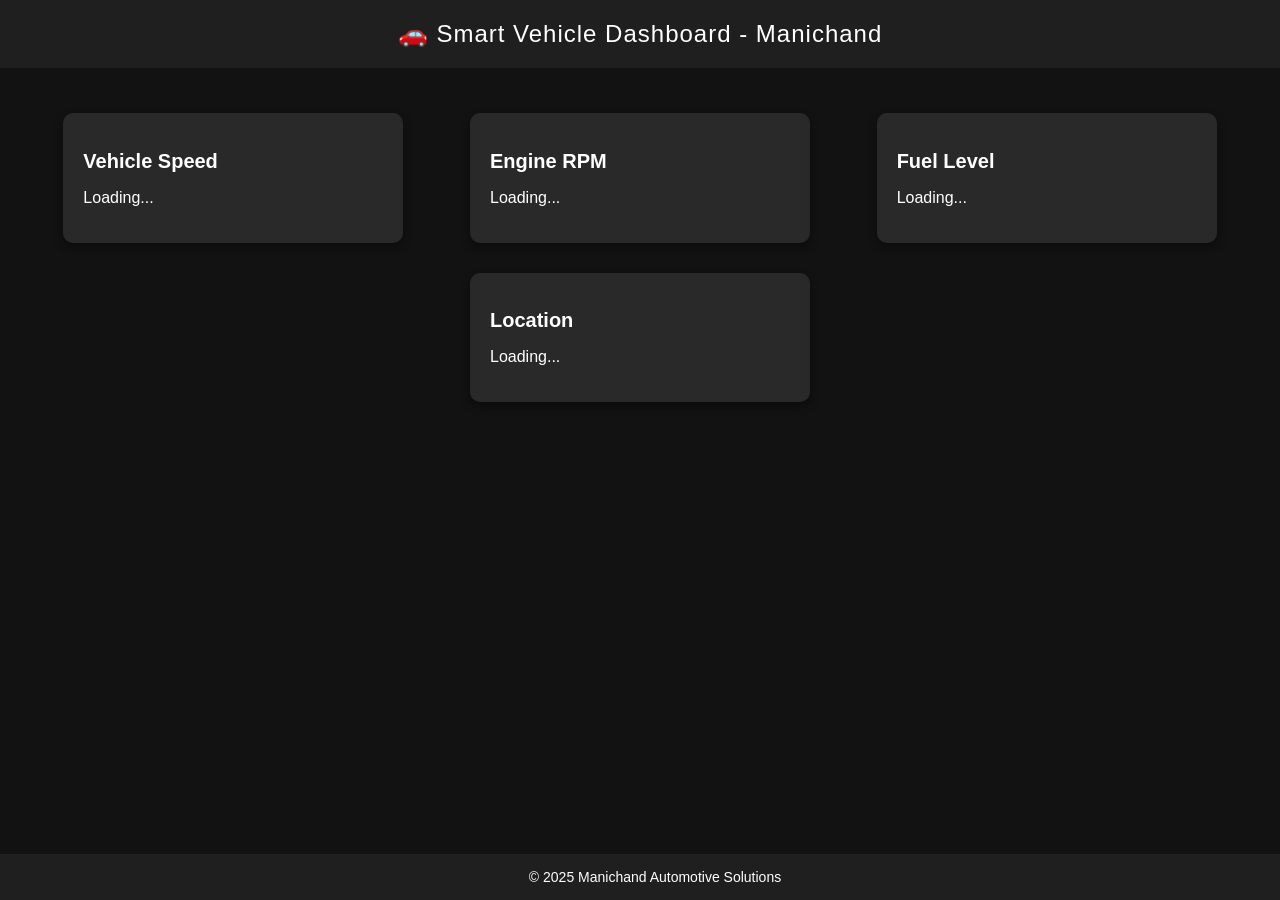
==== commit a7716051: "automobile index.html" ====
--- a/index.html
+++ b/index.html
@@ -1,30 +1,95 @@
 <!DOCTYPE html>
 <html lang="en">
 <head>
-  <meta charset="UTF-8" />
-  <meta name="viewport" content="width=device-width, initial-scale=1.0" />
-  <title>Trading Account</title>
-  <link rel="stylesheet" href="style.css" />
+    <meta charset="UTF-8">
+    <title>Smart Vehicle Dashboard</title>
+    <meta name="viewport" content="width=device-width, initial-scale=1.0">
+    <style>
+        body {
+            font-family: 'Segoe UI', sans-serif;
+            margin: 0;
+            background-color: #121212;
+            color: #ffffff;
+        }
+        header {
+            background-color: #1f1f1f;
+            padding: 20px;
+            text-align: center;
+            font-size: 24px;
+            letter-spacing: 1px;
+        }
+        .dashboard {
+            display: flex;
+            flex-wrap: wrap;
+            justify-content: space-around;
+            padding: 30px;
+        }
+        .card {
+            background-color: #292929;
+            border-radius: 10px;
+            width: 300px;
+            margin: 15px;
+            padding: 20px;
+            box-shadow: 0 4px 10px rgba(0, 0, 0, 0.4);
+        }
+        .card h2 {
+            font-size: 20px;
+            margin-bottom: 10px;
+        }
+        .card p {
+            font-size: 16px;
+        }
+        footer {
+            text-align: center;
+            padding: 15px;
+            background-color: #1f1f1f;
+            position: fixed;
+            bottom: 0;
+            width: 100%;
+            font-size: 14px;
+        }
+    </style>
 </head>
 <body>
-  <header>
-    <div class="logo">TradeX</div>
-    <nav>
-      <ul class="nav-links">
-        <li><a href="index.html">Home</a></li>
-        <li><a href="fno.html">F&O</a></li>
-        <li><a href="mutualfunds.html">Mutual Funds</a></li>
-        <li><a href="#">Portfolio</a></li>
-        <li><a href="#">Contact</a></li>
-      </ul>
-    </nav>
-  </header>
 
-  <main>
-    <section class="hero">
-      <h1>Welcome to TradeX</h1>
-      <p>Your trusted platform for trading, F&O, and mutual fund investments.</p>
-    </section>
-  </main>
+<header>
+    🚗 Smart Vehicle Dashboard - Manichand
+</header>
+
+<div class="dashboard">
+    <div class="card">
+        <h2>Vehicle Speed</h2>
+        <p id="speed">Loading...</p>
+    </div>
+    <div class="card">
+        <h2>Engine RPM</h2>
+        <p id="rpm">Loading...</p>
+    </div>
+    <div class="card">
+        <h2>Fuel Level</h2>
+        <p id="fuel">Loading...</p>
+    </div>
+    <div class="card">
+        <h2>Location</h2>
+        <p id="location">Loading...</p>
+    </div>
+</div>
+
+<footer>
+    &copy; 2025 Manichand Automotive Solutions
+</footer>
+
+<script>
+    // Dummy data simulation - replace with real data via WebSocket, MQTT, or Firebase
+    function updateDashboard() {
+        document.getElementById('speed').innerText = Math.floor(Math.random() * 120) + ' km/h';
+        document.getElementById('rpm').innerText = Math.floor(Math.random() * 7000) + ' RPM';
+        document.getElementById('fuel').innerText = Math.floor(Math.random() * 100) + '%';
+        document.getElementById('location').innerText = 'Lat: 12.9716, Lon: 77.5946';
+    }
+
+    setInterval(updateDashboard, 2000); // Update every 2 seconds
+</script>
+
 </body>
 </html>
